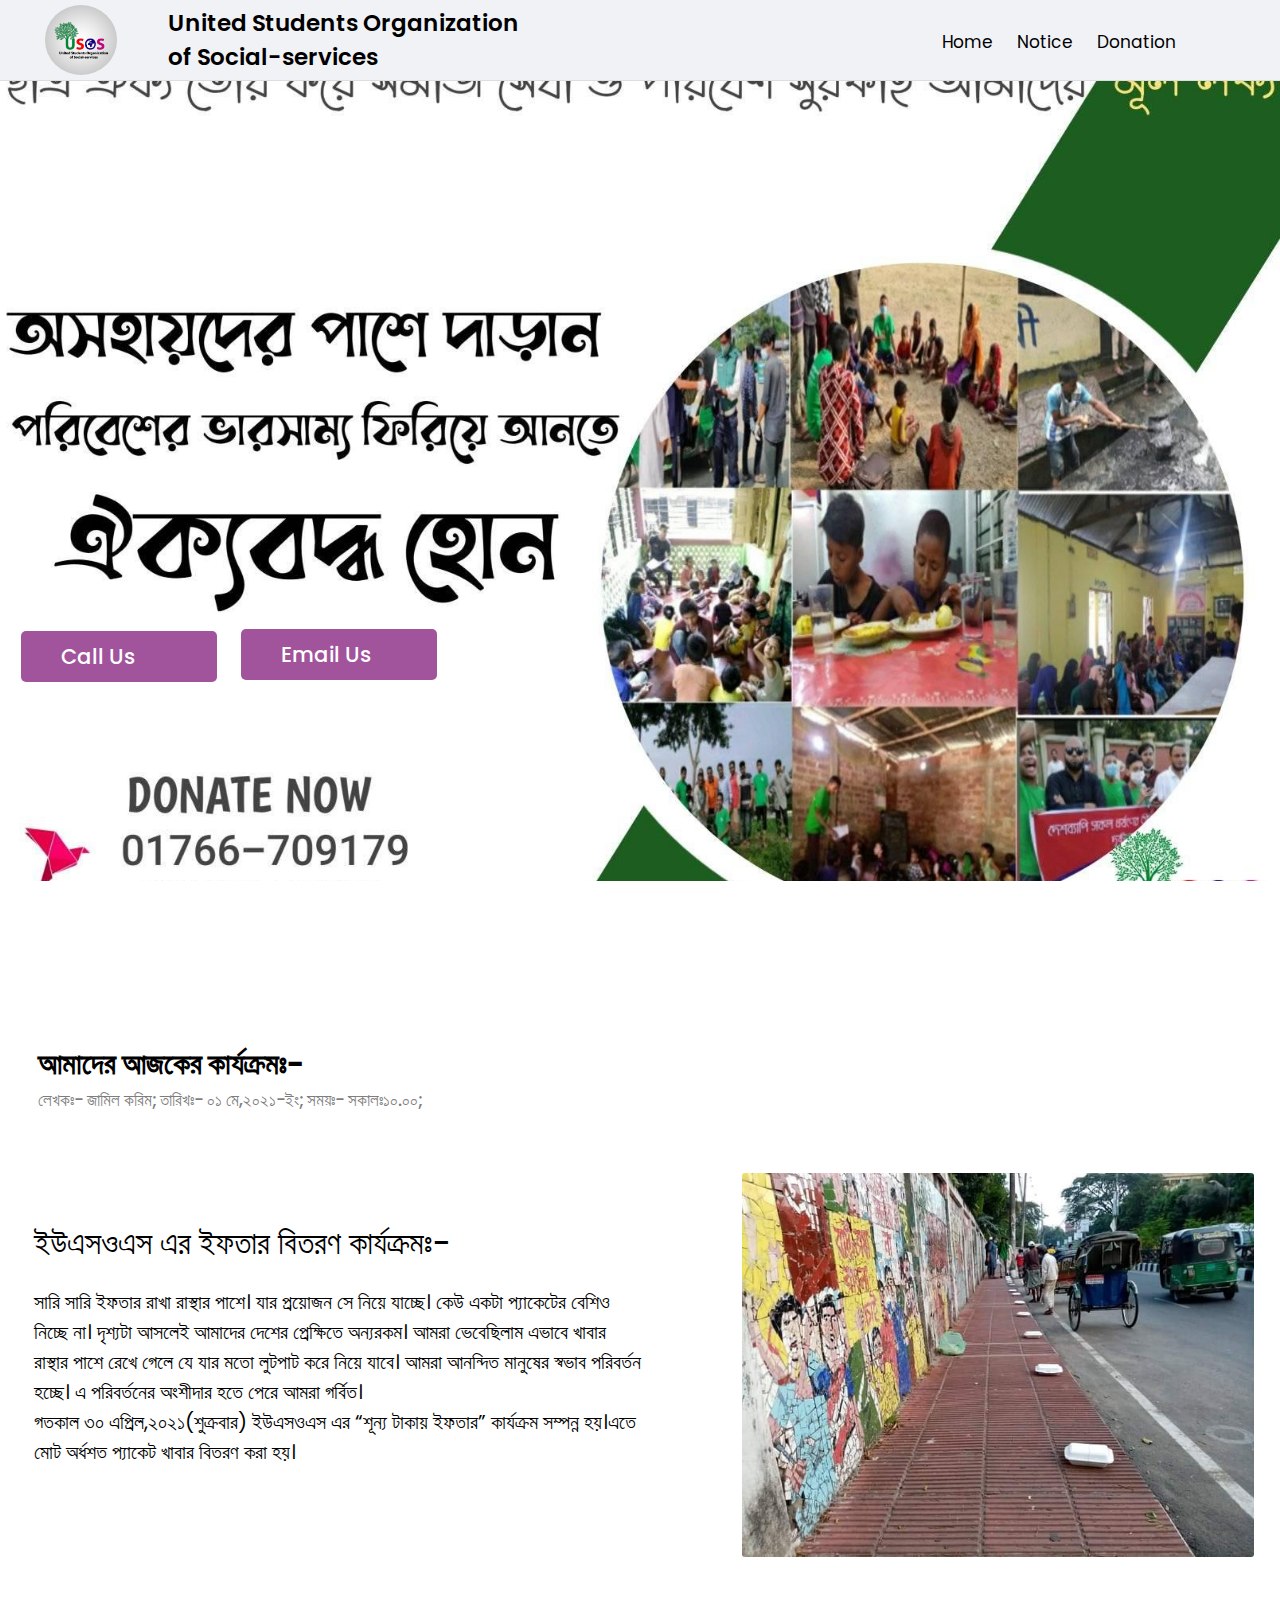
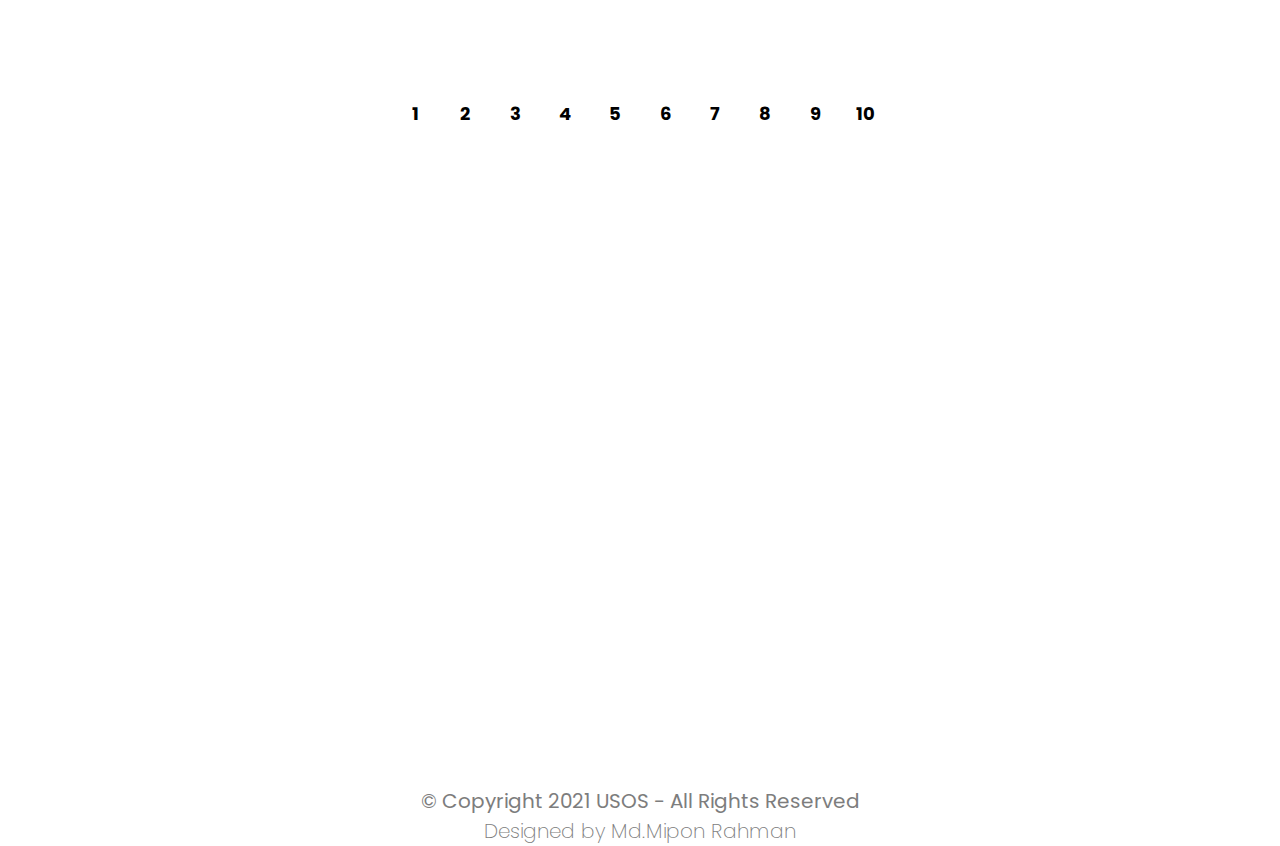
==== index.html @ c913cf54 "Add files via upload" ====
<!DOCTYPE html>
<html lang="en">
<head>
    <meta charset="UTF-8">
    <meta http-equiv="X-UA-Compatible" content="IE=edge">
    <meta name="viewport" content="width=device-width, initial-scale=1.0">
    <link rel="stylesheet" href="./css/style.css">
    <link rel="preconnect" href="https://fonts.googleapis.com">
    <link rel="preconnect" href="https://fonts.gstatic.com" crossorigin>
    <link rel="stylesheet" href="https://pro.fontawesome.com/releases/v5.10.0/css/all.css" integrity="sha384-AYmEC3Yw5cVb3ZcuHtOA93w35dYTsvhLPVnYs9eStHfGJvOvKxVfELGroGkvsg+p" crossorigin="anonymous"/>
    <link href="https://kit-pro.fontawesome.com/releases/v5.15.4/css/pro.min.css" rel="stylesheet">
    <link href="https://fonts.googleapis.com/css2?family=Poppins:ital,wght@0,100;0,200;0,300;0,400;0,500;0,600;0,700;0,800;0,900;1,100;1,200;1,300;1,400;1,500;1,600;1,700;1,800;1,900&display=swap" rel="stylesheet"> 
    <link rel="shortcut icon" href="./img/logo02.png" type="image/png">
    <title>United Students Organization of Social-services</title>
</head>
<body>
   <div class="header-section clear">
       <div class="mid-width">
           <div class="header-logo left">
               <a href="#">
                   <img class="logo" width="100px" src="./img/logo01.png" alt="">
                   <span class="usos"> United Students Organization <br> of Social-services</span>
                   <span class="usos01">USOS</span>
               </a>
           </div>
           <div class="header-menu left">
               <div class="primary-menu">
                   
                    <input type="checkbox" id="res-menu">
                    <label for="res-menu">
                        <i class="fad fa-bars" id="sign-one"></i>
                        <i class="fal fa-times" id="sign-two"></i>
                    </label>
                
                    <ul>
                        <li><a href="index.html">Home</a></li>
                        <li><a href="notice.html">Notice</a></li>
                        <li><a href="donation.html">Donation</a></li>
                   </ul>
               </div>
           </div>
       </div>
   </div>
   <div class="banner-section">
       <div class="mid-width">
           <div class="banner-items left">
              <a href="tel:+8801575544516" class="default-btn"><i class="fas fa-headset"></i>  Call Us</a>
              <a href="mailto:usos202012@gmail.com" class="default-btn email-btn"><i class="far fa-envelope"></i> Email Us</a>
           </div>
           
       </div>
   </div>
   <div class="yt-vdo clear">
       <div class="mid-width">
           <div class="video-left left">
            <iframe width="560" height="315" src="https://www.youtube.com/embed/lLSHzcWpQrM?start=9" title="YouTube video player" frameborder="0" allow="accelerometer; autoplay; clipboard-write; encrypted-media; gyroscope; picture-in-picture" allowfullscreen></iframe>
           </div>
           <div class="video-content-right right">
               <h3>Watch a video to know more about our organization</h3>
               <p>Lorem ipsum dolor sit amet consectetur adipisicing elit. Blanditiis asperiores debitis quibusdam omnis reprehenderit praesentium. Incidunt voluptas laudantium debitis soluta. Lorem, ipsum dolor sit amet consectetur adipisicing elit. Aliquam minus, obcaecati vero fugiat fugit sequi veritatis error iusto nemo! Soluta. Lorem ipsum dolor sit amet consectetur adipisicing elit. Unde quas porro nobis .</p>
           </div>
       </div>
   </div>
   
   <div class="our-teachers">
       <div class="mid-width">
           <div class="t-content">
            <h2>আমাদের আজকের কার্যক্রমঃ-</h2>
            <p>লেখকঃ- জামিল করিম; তারিখঃ- ০১ মে,২০২১-ইং; সময়ঃ- সকালঃ১০.০০;</p>
           </div>
        <div class="t-image">
            <img class="content-img" src="./img/iftar.jpg" alt="">
        </div>
        <div class="everydays-content">
            <div class="mid-width">
              <div class="news-content clear">
                  
                  <div class="content-news left">
                    <h1>ইউএসওএস এর ইফতার বিতরণ কার্যক্রমঃ-</h1>
                    <p>সারি সারি ইফতার রাখা রাস্থার পাশে। যার প্রয়োজন সে নিয়ে যাচ্ছে। কেউ একটা প্যাকেটের বেশিও নিচ্ছে না। দৃশ্যটা আসলেই আমাদের দেশের প্রেক্ষিতে অন্যরকম। আমরা ভেবেছিলাম এভাবে খাবার রাস্থার পাশে রেখে গেলে যে যার মতো লুটপাট করে নিয়ে যাবে। আমরা আনন্দিত মানুষের স্বভাব পরিবর্তন হচ্ছে। এ পরিবর্তনের অংশীদার হতে পেরে আমরা গর্বিত। 
                        <br>
                    গতকাল ৩০ এপ্রিল,২০২১(শুক্রবার) ইউএসওএস এর “শূন্য টাকায় ইফতার” কার্যক্রম সম্পন্ন হয়।এতে মোট অর্ধশত প্যাকেট খাবার বিতরণ করা হয়। </p>
                    </div>
              </div>
                
              </div>
            </div>
        </div>   
    </div>

    <div class="box">
        <ol class="pagging">
            <li><a href="index.html" class="active"><i class="fas fa-angle-double-left"></i></a></li>
            <li><a href="page1.html">1</a></li>
            <li><a href="page02.html">2</a></li>
            <li><a href="page03.html">3</a></li>
            <li><a href="page04.html">4</a></li>
            <li><a href="page05.html">5</a></li>
            <li><a href="page06.html">6</a></li>
            <li><a href="page07.html">7</a></li>
            <li><a href="page08.html">8</a></li>
            <li><a href="page09.html">9</a></li>
            <li><a href="page10.html">10</a></li>
            <li><a href="page1.html"><i class="fas fa-angle-double-right"></i></a></li>
        </ol>
    </div>

   <div class="contact-section">
       <div class="mid-width">
           <div class="contact-row clear">
               <div class="left-map left">
                   <h3>Our Location</h3>
                <iframe class="map" src="https://www.google.com/maps/embed?pb=!1m18!1m12!1m3!1d904.7006117863696!2d91.86522054651793!3d24.904719330034695!2m3!1f0!2f0!3f0!3m2!1i1024!2i768!4f13.1!3m3!1m2!1s0x37505525f8f33091%3A0xd7a87db9f801556!2z4Kau4KeB4Ka54Ka_4Kas4KeB4KawIOCmsOCmueCmruCmvuCmqCDgpo_gppXgpr7gpqHgp4fgpq7gp4A!5e0!3m2!1sbn!2sbd!4v1629393607524!5m2!1sbn!2sbd" width="800" height="350" style="border:0;" allowfullscreen="" loading="lazy"></iframe>
               </div>
           </div>
           <div class="links-section clear">
                <div class="mid-width">
                    <div class="quick-links left">
                        <div class="icons">
                            <a href="https://m.facebook.com/usos2020/?ref=bookmarks" target="_blank"><i class="fab fa-facebook"></i></a>
                        </div>
                        <div class="icons">
                            <a href="mailto:usos202012@gmail.com"><i class="fas fa-envelope"></i></a>
                        </div>
                        <div class="icons">
                            <a href="tel:+8801575544516"><i class="fab fa-whatsapp"></i></a>
                        </div>
                        <div class="icons">
                            <a href="#"><i class="fab fa-twitter"></i></a>
                        </div>
                    </div>
                    <div class="links-con left">
                        <div class="usos-map">
                            <iframe src="https://www.google.com/maps/embed?pb=!1m18!1m12!1m3!1d904.7173025296031!2d91.86307878800308!3d24.90244251541455!2m3!1f0!2f0!3f0!3m2!1i1024!2i768!4f13.1!3m3!1m2!1s0x375055682d77642d%3A0x3839aa3a9b41b2d9!2sUSOS%20Main%20Office!5e0!3m2!1sbn!2sbd!4v1633016343211!5m2!1sbn!2sbd" width="900" height="350" style="border:0;" allowfullscreen="" loading="lazy"></iframe>
                        </div>
                    </div>
                </div>
           </div>
           
       </div>
   </div>
   <div class="footer text-center">
    <p> <strong>© Copyright 2021 USOS - All Rights Reserved </strong> <br> Designed by Md.Mipon Rahman</p>
</div>
</body>
</html>
---- css/style.css ----
*{
    margin: 0;
    padding: 0;
    font-family: 'Poppins', sans-serif;
    list-style-type: none;
}
body, h1, h2, h3, p, span, div a{
    font-family: 'Poppins', sans-serif;
}
.text-left{
    text-align: left;
}
.text-center{
    text-align: center;
}
.text-right{
    text-align: right;
}
.clear::after{
    content: "";
    clear: both;
    display: block;
}
.left{
    float: left;
}
.right{
    float: right;
}
img{
    max-width: 100%;
}
a{
    text-decoration: none;
    list-style-type: none;
}
.mid-width{
    max-width: 1300px;
    margin: auto;
}
/*CSS Starting*/
.header-section {
	background-color: #f1f2f6;
	border-bottom: 1px solid #ddd;
	height: 80px;
	position: fixed;
	top: 0;
	left: 0;
	z-index: 999;
	width: 100%;
}
.header-logo {
    width: 50%;
}
.logo {
	max-width: 100%;
	float: left;
	width: 72px;
	padding: 5px 0;
	margin-left: 45px;
	border-radius: 50%;
	height: 70px;
}
.usos {
	font-size: 23px;
	color: #000;
	margin-top: 6px;
	display: inline-block;
	margin-left: 8%;
	font-weight: 600;
	transition: 0.4s;
}
.usos01 {
	display: none;
}
label #sign-one,
label #sign-two {
	font-size: 30px;
	color: #fcd349;
	float: right;
	line-height: 50px;
	margin-right: 8%;
	cursor: pointer;
	display: none;
}
#res-menu {
	display: none;
}

.usos:hover {
	color: #736E6E;
}
.header-menu{
    width: 50%;
}
.primary-menu ul {
	margin-left: 20%;
}
.primary-menu ul {
	margin-left: 44%;
	margin-top: 4px;
}
.primary-menu ul li {
    display: inline-block;
}
.primary-menu ul li a {
    display: block;
}
.primary-menu ul li a {
	display: block;
	padding: 0 20px;
	font-size: 17px;
	margin-top: 25px;
	color: #000;
	transition: 0.3s ease;
	font-weight: 400;
}
.primary-menu ul li a:last-child {
    padding-left: 20px;
    padding-right: 0;
}
.primary-menu ul li a:hover {
	color: #aba6d3;
	transform: translateY(-3px);
}
/*dropdown-menu*/
.primary-menu ul li {
    position: relative;
}
.primary-menu ul li ul {
	position: absolute;
	left: 0;
	top: 100%;
	width: 140px;
	background: #f1f2f6;
	visibility: hidden;
	border-bottom-left-radius: 5px;
	border-bottom-right-radius: 5px;
	transition: 0.3s;
	transform: scaleY(0);
	transform-origin: top center;
	padding: 20px 0;
}
.primary-menu ul li:hover ul {
    visibility: visible;
    transform: scaleY(1);
}
/*Banner-section*/
.banner-section {
	background: url(../img/banner02.jpg) no-repeat center center;
	background-size: cover;
	padding: 400px 0;
	color: #fff;
	margin-top: 81px;
	margin-left: -1.5%;
}
.banner-items {
	margin-top: 130px;
}
.banner-items h3 {
	margin-left: 40px;
	font-size: 40px;
	font-weight: 500;
	margin-bottom: 25px;
	color: white;
	margin-top: -40px;
	display: none;
}
.default-btn {
	margin-left: 40px;
	display: block;
	margin-top: 20px;
	padding: 10px 40px;
	background-color: #a1539b;
	width: 116px;
	border-radius: 5px;
	font-size: 21px;
	color: white;
	font-weight: 500;
    transition: 0.5s ease;
}
.email-btn {
	margin-left: 260px;
	margin-top: -53px;
}
.default-btn:hover {
	background-color: #fcd349;
	box-shadow: 5px 5px 10px rgba(0, 0, 0, 0.1);
}
/*vdo section CSS*/
.yt-vdo {
	padding-top: 200px;
	background-color: #f7f9ff;
	padding-bottom: 0px;
	display: none;
}
.video-left {
	width: 45%;
	margin-left: 5%;
}
.video-content-right {
	width: 45%;
	padding: 0 25px;
}
.video-content-right h3 {
	font-size: 37px;
	margin-top: -125px;
	font-weight: 500;
	margin-left: -507px;
}
.video-content-right p {
	padding: 55px 0;
	font-size: 1.3rem;
	color: #7d7d7d;
}
.everydays-content {
	margin-left: 0%;
	margin-bottom: 0;
	margin-top: 125px;
}

.our-teachers {
	margin-top: 120px;
}
.t-content {
	margin-left: 3%;
	margin-bottom: 30px;
	padding-top: 40px;
}
.t-content h2 {
	font-size: 30px;
}
.t-content p {
	color: #7d7d7d;
	font-weight: 500;
	font-size: 17px;
}
.everydays-content {
	margin-left: 0%;
	margin-bottom: 0;
	margin-top: 125px;
}
.everydays-content h1 {
	margin-left: 5%;
	width: 90%;
	font-weight: 500;
	margin-bottom: 20px;
}
.everydays-content p {
	margin-left: 5%;
	width: 90%;
	font-size: 20px;
}
.contact-section {
	
}
.content-img {
	width: 48%;
	margin-left: 10%;
	border-radius: 3px;
	margin-top: 30px;
}
.content-news {
	width: 53%;
	margin-top: -470px;
}
.content-news-01 {
	width: 53%;
	margin-top: -80px;
}
.content-img {
	width: 40%;
	margin-left: 58%;
}
.left-map {
	width: 94%;
	display: none;
}
.left-map h3 {
	font-size: 25px;
	font-weight: 500;
	margin-left: 7%;
	margin-bottom: 10px;
}
.map {
	width: 100%;
	margin-left: 3%;
	height: 350px;
}
.links-section {
	padding-top: 40px;
}
.quick-links{
	width: 4%;
	margin-left: 2%;
}
.links-con {
	width: 80%;
}
.quick-links {
	width: 4%;
	margin-left: 4%;
	margin-top: 65px;
}
.icons {
	font-size: 40px;
	color: #a1539b;
}
.icons:hover a {
	color: rgb(244, 214, 255);
}
.usos-map {
	width: 100%;
	margin-left: 5%;
	border-radius: 5px;
}
.notice {

	margin-top: 100px;
}
.notice h2 {
	font-size: 25px;
	font-weight: 500;
}
.notice p {
	font-size: 20px;
	margin-left: 5%;
	width: 90%;
}
.box {
	display: flex;
	align-items: center;
	justify-content: space-around;
}
.page {

}
ol li {
	float: left;
	display: block;
}
ol li a {
	color: #000;
	font-size: 18px;
	font-weight: bold;
	line-height: 50px;
	text-align: center;
	border-radius: 50%;
	text-decoration: none;
	width: 50px;
	height: 50px;
	display: block;
	background-color: #fff;
}
ol li:hover a, .active{
	color: rgb(170, 114, 170);
}
.back {
	width: 180px;
	height: 50px;
}
.back span {
	margin-left: 2%;
}
.bake span {
	margin-left: 0;
}
.back span a {
	padding: 2px 10px;
	background-color: red;
	border-radius: 30px;
	color: white;
	font-size: 18px;
	border: 2px solid red;
	transition: 0.4s;
}
.back span:hover a {
	background: transparent;
	color: red;
}
.pagging {

}
.footer p {
	margin-top: 250px;
	font-size: 20px;
	color: #7d7d7d;
	font-weight: 200;
}
@media only screen and (max-width:395px) {
	
	.default-btn {
		margin-left: 28%;
		display: block;
		margin-top: 20px;
		padding: 10px 40px;
		background-color: #a1539b;
		width: 116px;
		border-radius: 5px;
		font-size: 21px;
		color: white;
		font-weight: 500;
		transition: 0.5s ease;
	}
}
@media only screen and (max-width:768px){
	.header-section {
		background-color: #f1f2f6;
		border-bottom: 1px solid #ddd;
		height: 80px;
		position: fixed;
		top: 0;
		left: 0;
		z-index: 999;
		width: 100%;
	}
	label #sign-one {
		margin-top: 13px;
		display: block;
	}
	.header-menu .primary-menu ul {
		position: fixed;
		width: 100%;
		height: 100vh;
		top: 77px;
		left: -999px;
		margin-left: 0px;
		text-align: center;
		transition: 0.3s;
		z-index: 10;
		background: #f1f2f6;
	}
	.header-menu .primary-menu ul li {
		display: block;
		margin: 40px 0;
		line-height: 30px;
	}
	.header-menu .primary-menu ul li a {
		font-size: 20px;
		
	}
	#res-menu:checked ~ ul {
		left: 0;
	}
	#res-menu:checked ~ label #sign-one {
		display: none;
	}
	#res-menu:checked ~ label #sign-two {
		display: block;
	}
	.logo {
		max-width: 100%;
		float: left;
		width: 72px;
		padding: 5px 0;
		margin-left: 1px;
		border-radius: 50%;
		height: 70px;
	}
	.usos {
		font-size: 23px;
		color: #000;
		margin-top: 6px;
		display: inline-block;
		margin-left: 0.5%;
		font-weight: 600;
		transition: 0.4s;
		display: none;
	}
	.usos01 {
		font-size: 35px;
		color: #000;
		margin-top: 10px;
		display: inline-block;
		margin-left: 2.5%;
		font-weight: 600;
		transition: 0.4s;
		float: left;
		width: 93%;
		margin-top: -66px;
		margin-left: 53%;
	}
	.banner-section {
		background: url(../img/banner02.jpg) no-repeat center center;
		background-size: contain;
		padding-top: 0;
		padding-bottom: 500px;
		color: #fff;
		margin-top: -40px;
		margin-left: -1.5%;
	}
	.banner-items {
		margin: 400px 0 auto auto;
		margin-left: 4%;
	}
	.default-btn {
		margin-left: 15%;
		display: block;
		margin-top: 20px;
		padding: 10px 40px;
		background-color: #a1539b;
		width: 116px;
		border-radius: 5px;
		font-size: 21px;
		color: white;
		font-weight: 500;
		transition: 0.5s ease;
	}
	.email-btn {
		margin-top: 15px;
	}
	.video-content-right h3 {
		font-size: 28px;
		margin-top: -425px;
		font-weight: 450;
		margin-left: -161px;
	}
	.video-left {
		width: 90%;
		margin-left: 5%;
		margin-top: -23px;
	}
	.video-content-right p {
		padding: 35px 0;
		font-size: 1.3rem;
		color: #7d7d7d;
		margin-top: 300px;
		margin-left: -90%;
	}
	.content-img {
		width: 94%;
		margin-left: 7px;
		margin-top: 0;
		float: left;
	}
	.everydays-content h1 {
		margin-left: 3%;
		width: 96%;
		font-weight: 550;
		margin-bottom: 20px;
	}
	.donation h1 {
		margin-left: 0%;
		width: 96%;
		font-weight: 550;
		margin-bottom: 20px;
	}
	.everydays-content p {
		margin-left: 2%;
		width: 98%;
		font-size: 20px;
	}
	.content-news {
		width: 96%;
		margin-top: 20px;
	}

	.box {
		
	}
	/*etate all time kaj korte hbe*/
	.page {
		
	}
	.footer-form {
		margin-left: 5%;
		width: 95%;
	}
	.email {
		padding: 16px 24px;
		font-size: 20px;
		border: 1px solid #ccc;
		border-radius: 5px;
		margin-bottom: 20px;
		width: 80%;
	}
	.icons {
		font-size: 40px;
		color: #a1539b;
		float: left;
		margin-left: 0%;
	}
	.quick-links {
		width: 100%;
		margin-left: 0%;
		margin-top: 0;
		display: flex;
		align-items: center;
		justify-content: space-around;
	}
	.links-con {
		width: 100%;
	}
	.usos-map {
		width: 100%;
		margin-left: 0;
		border-radius: 5px;
	}
	iframe {
		width: 100%;
		margin-top: 40px;
	}
	.footer p {
		margin-top: 100px;
		font-size: 16px;
		color: #7d7d7d;
		font-weight: 500;
	}
}
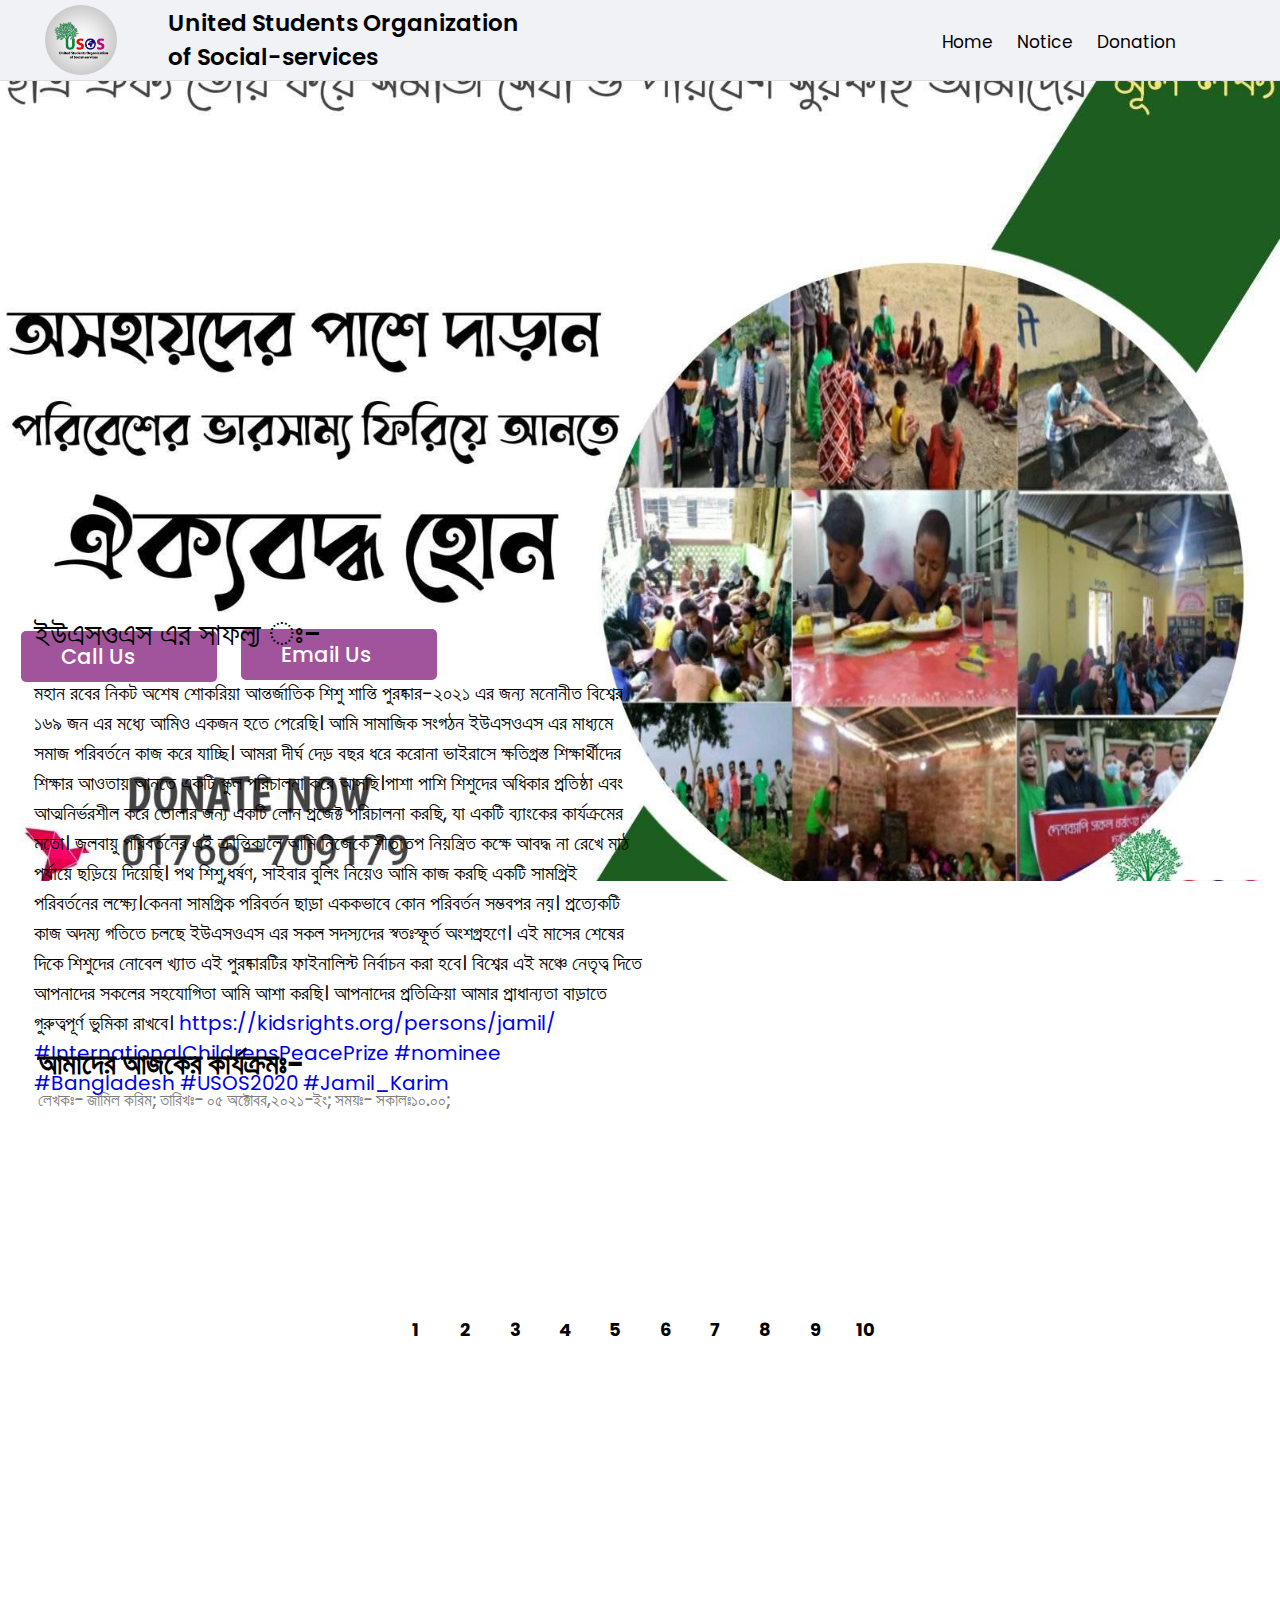
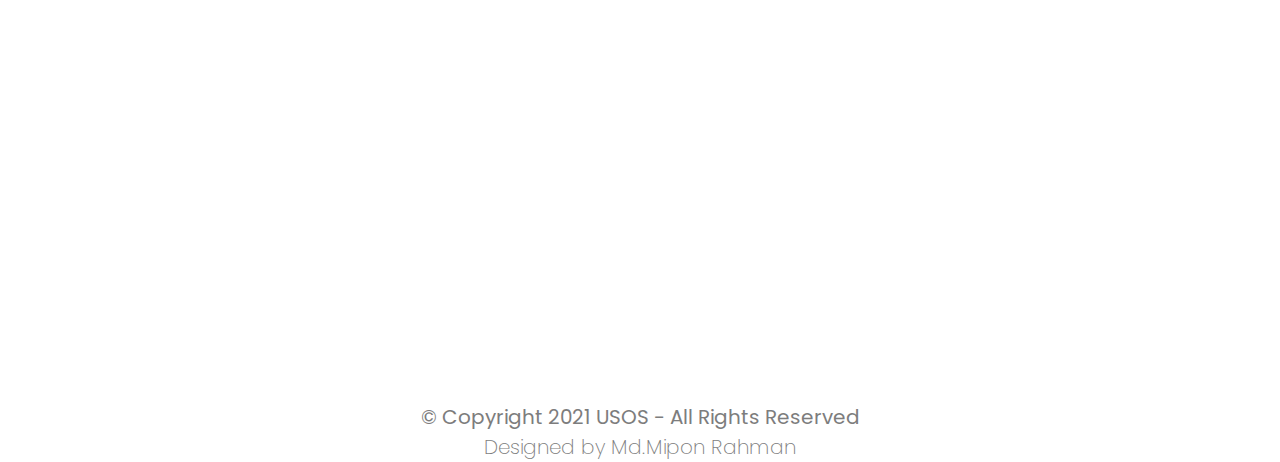
==== commit 8b7706a3: "Update index.html" ====
--- a/index.html
+++ b/index.html
@@ -12,6 +12,32 @@
     <link href="https://fonts.googleapis.com/css2?family=Poppins:ital,wght@0,100;0,200;0,300;0,400;0,500;0,600;0,700;0,800;0,900;1,100;1,200;1,300;1,400;1,500;1,600;1,700;1,800;1,900&display=swap" rel="stylesheet"> 
     <link rel="shortcut icon" href="./img/logo02.png" type="image/png">
     <title>United Students Organization of Social-services</title>
+    <style>
+    .content-img {
+	width: 55%;
+	margin-left: 130%;
+    }
+    .t-image {
+	width: 50%;
+    }
+    .content-news {
+	width: 53%;
+	margin-top: -695px;
+    }
+    @media only screen and (max-width:768px) {
+        .t-image {
+	    width: 95%;
+        }
+        .content-img {
+	    width: 100%;
+	    margin-left: 2%;
+        }
+        .content-news {
+	    width: 100%;
+	    margin-top: 50px;
+        }
+    }
+    </style>
 </head>
 <body>
    <div class="header-section clear">
@@ -50,36 +76,26 @@
            
        </div>
    </div>
-   <div class="yt-vdo clear">
-       <div class="mid-width">
-           <div class="video-left left">
-            <iframe width="560" height="315" src="https://www.youtube.com/embed/lLSHzcWpQrM?start=9" title="YouTube video player" frameborder="0" allow="accelerometer; autoplay; clipboard-write; encrypted-media; gyroscope; picture-in-picture" allowfullscreen></iframe>
-           </div>
-           <div class="video-content-right right">
-               <h3>Watch a video to know more about our organization</h3>
-               <p>Lorem ipsum dolor sit amet consectetur adipisicing elit. Blanditiis asperiores debitis quibusdam omnis reprehenderit praesentium. Incidunt voluptas laudantium debitis soluta. Lorem, ipsum dolor sit amet consectetur adipisicing elit. Aliquam minus, obcaecati vero fugiat fugit sequi veritatis error iusto nemo! Soluta. Lorem ipsum dolor sit amet consectetur adipisicing elit. Unde quas porro nobis .</p>
-           </div>
-       </div>
-   </div>
    
    <div class="our-teachers">
        <div class="mid-width">
            <div class="t-content">
             <h2>আমাদের আজকের কার্যক্রমঃ-</h2>
-            <p>লেখকঃ- জামিল করিম; তারিখঃ- ০১ মে,২০২১-ইং; সময়ঃ- সকালঃ১০.০০;</p>
+            <p>লেখকঃ- জামিল করিম; তারিখঃ- ০৫ অক্টোবর,২০২১-ইং; সময়ঃ- সকালঃ১০.০০;</p>
            </div>
         <div class="t-image">
-            <img class="content-img" src="./img/iftar.jpg" alt="">
+            <img class="content-img" src="https://scontent.fdac8-1.fna.fbcdn.net/v/t39.30808-6/244453504_392664115742339_6242361872102830382_n.jpg?_nc_cat=105&ccb=1-5&_nc_sid=8bfeb9&_nc_eui2=AeGgJziS3lFYmykApRo-zey5iyuvJTOwqMiLK68lM7CoyJFlJnolq6Bs_8MRJlkTh118SoipxtHpOoJ7Gat99hCV&_nc_ohc=m0nIp4gTSWgAX9-YWKt&_nc_ht=scontent.fdac8-1.fna&oh=015e2cf47fec5895b429190bf5bea730&oe=616119E5" alt="">
         </div>
         <div class="everydays-content">
             <div class="mid-width">
               <div class="news-content clear">
-                  
                   <div class="content-news left">
-                    <h1>ইউএসওএস এর ইফতার বিতরণ কার্যক্রমঃ-</h1>
-                    <p>সারি সারি ইফতার রাখা রাস্থার পাশে। যার প্রয়োজন সে নিয়ে যাচ্ছে। কেউ একটা প্যাকেটের বেশিও নিচ্ছে না। দৃশ্যটা আসলেই আমাদের দেশের প্রেক্ষিতে অন্যরকম। আমরা ভেবেছিলাম এভাবে খাবার রাস্থার পাশে রেখে গেলে যে যার মতো লুটপাট করে নিয়ে যাবে। আমরা আনন্দিত মানুষের স্বভাব পরিবর্তন হচ্ছে। এ পরিবর্তনের অংশীদার হতে পেরে আমরা গর্বিত। 
-                        <br>
-                    গতকাল ৩০ এপ্রিল,২০২১(শুক্রবার) ইউএসওএস এর “শূন্য টাকায় ইফতার” কার্যক্রম সম্পন্ন হয়।এতে মোট অর্ধশত প্যাকেট খাবার বিতরণ করা হয়। </p>
+                    <h1>ইউএসওএস এর সাফল্য ঃ-</h1>
+                    <p>মহান রবের নিকট অশেষ শোকরিয়া আন্তর্জাতিক শিশু শান্তি পুরষ্কার-২০২১ এর জন্য মনোনীত বিশ্বের ১৬৯ জন এর মধ্যে আমিও একজন হতে পেরেছি। আমি সামাজিক সংগঠন ইউএসওএস এর মাধ্যমে সমাজ পরিবর্তনে কাজ করে যাচ্ছি। আমরা দীর্ঘ দেড় বছর ধরে করোনা ভাইরাসে ক্ষতিগ্রস্ত শিক্ষার্থীদের শিক্ষার আওতায় আনতে একটি স্কুল পরিচালনা করে আসছি।পাশা পাশি শিশুদের অধিকার প্রতিষ্ঠা এবং আত্মনির্ভরশীল করে তোলার জন্য একটি লোন প্রজেক্ট পরিচালনা করছি, যা একটি ব্যাংকের কার্যক্রমের মতো। জলবায়ু পরিবর্তনের এই ক্রান্তিকালে আমি নিজেকে  শীতাতপ নিয়ন্ত্রিত কক্ষে আবদ্ধ না রেখে মাঠ পর্যায়ে ছড়িয়ে দিয়েছি। পথ শিশু,ধর্ষণ, সাইবার বুলিং নিয়েও আমি কাজ করছি একটি সামগ্রিই পরিবর্তনের লক্ষ্যে।কেননা সামগ্রিক পরিবর্তন ছাড়া এককভাবে কোন পরিবর্তন সম্ভবপর নয়। প্রত্যেকটি কাজ অদম্য গতিতে চলছে ইউএসওএস এর সকল সদস্যদের স্বতঃস্ফূর্ত অংশগ্রহণে। 
+                    এই মাসের শেষের দিকে শিশুদের নোবেল খ্যাত এই পুরষ্কারটির ফাইনালিস্ট নির্বাচন করা হবে। বিশ্বের এই মঞ্চে নেতৃত্ব দিতে আপনাদের সকলের সহযোগিতা আমি আশা করছি। আপনাদের প্রতিক্রিয়া আমার প্রাধান্যতা বাড়াতে গুরুত্বপূর্ণ ভুমিকা রাখবে।
+                    <a href="https://kidsrights.org/persons/jamil">https://kidsrights.org/persons/jamil/
+                    #InternationalChildrensPeacePrize #nominee #Bangladesh #USOS2020 #Jamil_Karim</a>
+                     </p>
                     </div>
               </div>
                 
--- a/css/style.css
+++ b/css/style.css
@@ -387,22 +387,6 @@
 	color: #7d7d7d;
 	font-weight: 200;
 }
-@media only screen and (max-width:395px) {
-	
-	.default-btn {
-		margin-left: 28%;
-		display: block;
-		margin-top: 20px;
-		padding: 10px 40px;
-		background-color: #a1539b;
-		width: 116px;
-		border-radius: 5px;
-		font-size: 21px;
-		color: white;
-		font-weight: 500;
-		transition: 0.5s ease;
-	}
-}
 @media only screen and (max-width:768px){
 	.header-section {
 		background-color: #f1f2f6;
@@ -491,10 +475,16 @@
 	}
 	.banner-items {
 		margin: 400px 0 auto auto;
-		margin-left: 4%;
+		text-align: center;
+		position: absolute;
+		height: 150px;
+		width: 100%;
+		display: grid;
+		align-items: center;
+		justify-content: space-around;
 	}
 	.default-btn {
-		margin-left: 15%;
+		margin-left: 0;
 		display: block;
 		margin-top: 20px;
 		padding: 10px 40px;
@@ -505,6 +495,7 @@
 		color: white;
 		font-weight: 500;
 		transition: 0.5s ease;
+		text-align: center;
 	}
 	.email-btn {
 		margin-top: 15px;
@@ -553,8 +544,12 @@
 	.content-news {
 		width: 96%;
 		margin-top: 20px;
-	}
-
+		margin-bottom: 25px;
+	}
+	.t-content {
+		margin-left: 3%;
+		margin-bottom: 30px;
+	}
 	.box {
 		
 	}
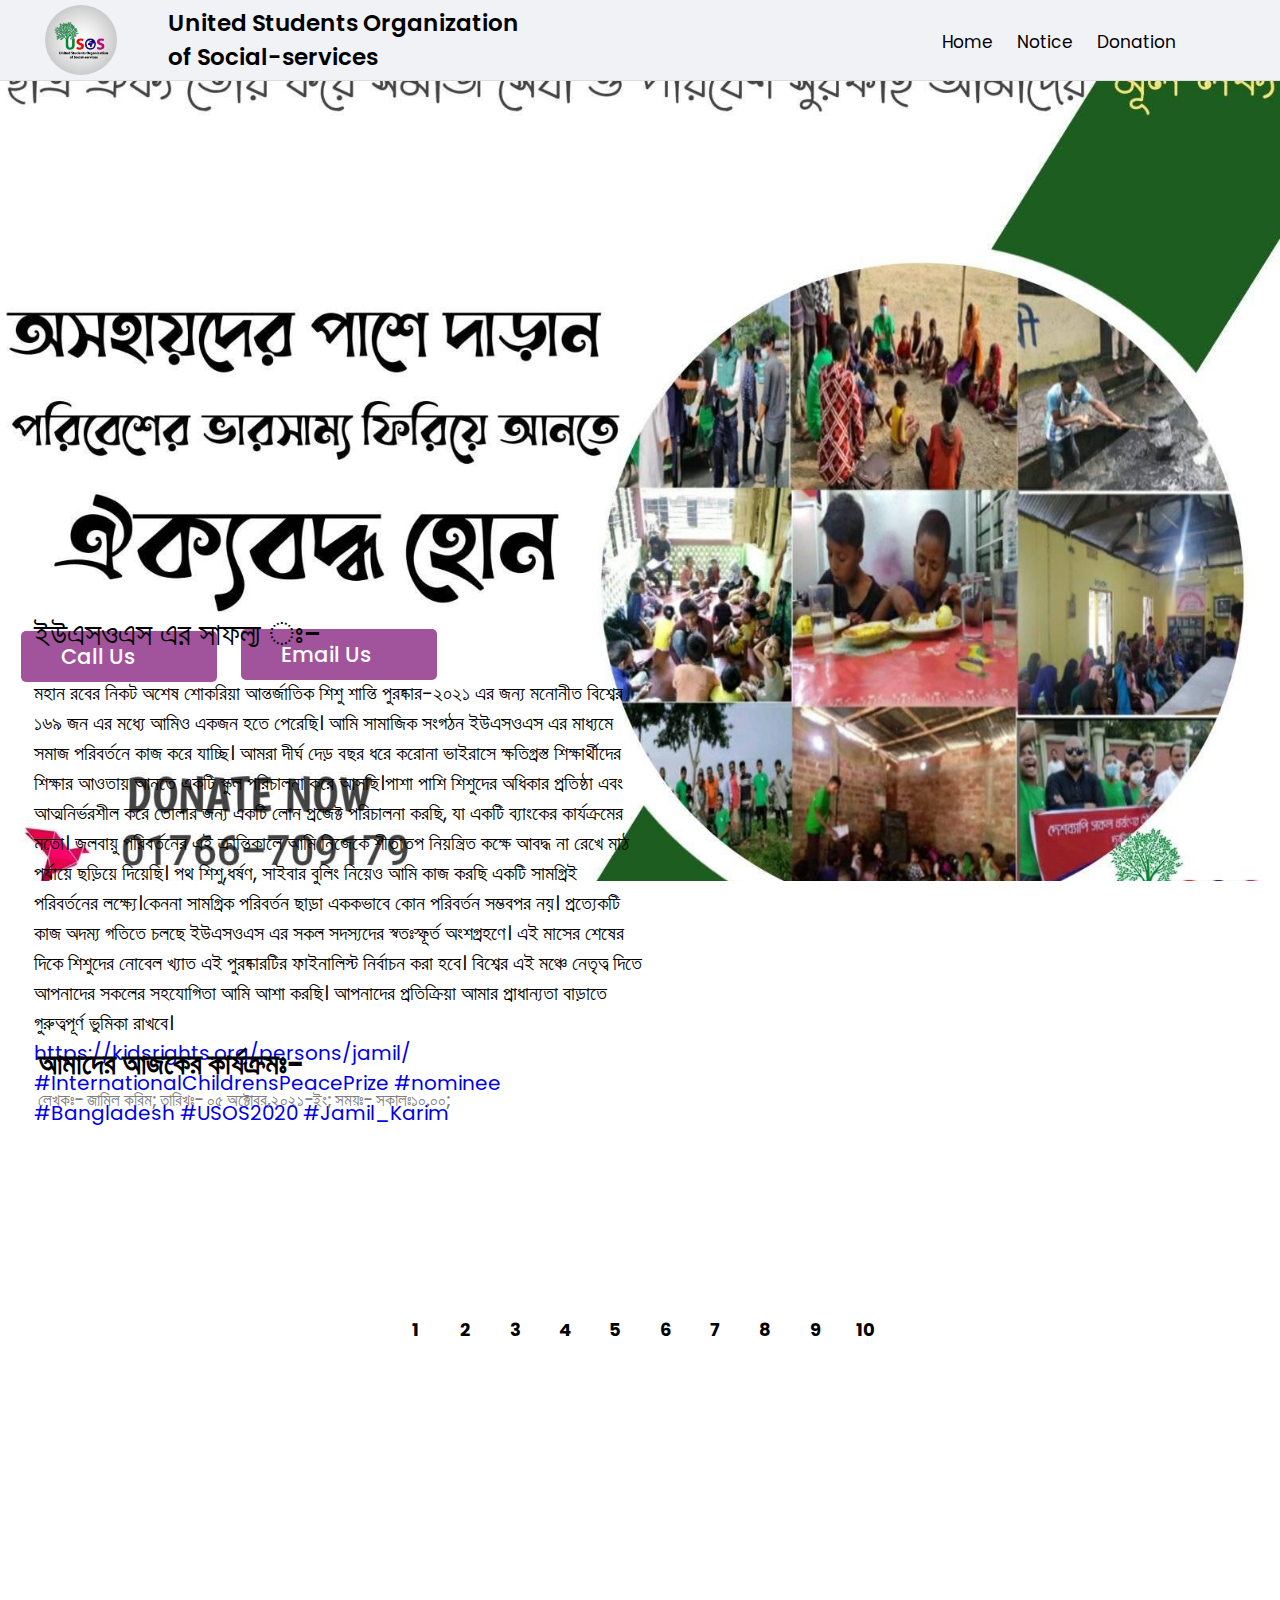
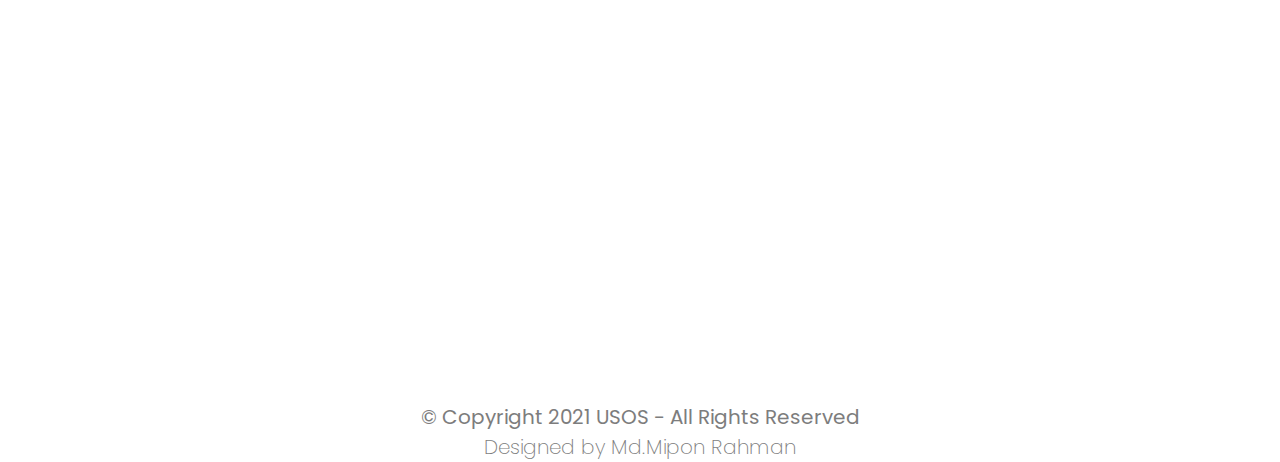
==== commit 057adf05: "Update index.html" ====
--- a/index.html
+++ b/index.html
@@ -92,7 +92,7 @@
                   <div class="content-news left">
                     <h1>ইউএসওএস এর সাফল্য ঃ-</h1>
                     <p>মহান রবের নিকট অশেষ শোকরিয়া আন্তর্জাতিক শিশু শান্তি পুরষ্কার-২০২১ এর জন্য মনোনীত বিশ্বের ১৬৯ জন এর মধ্যে আমিও একজন হতে পেরেছি। আমি সামাজিক সংগঠন ইউএসওএস এর মাধ্যমে সমাজ পরিবর্তনে কাজ করে যাচ্ছি। আমরা দীর্ঘ দেড় বছর ধরে করোনা ভাইরাসে ক্ষতিগ্রস্ত শিক্ষার্থীদের শিক্ষার আওতায় আনতে একটি স্কুল পরিচালনা করে আসছি।পাশা পাশি শিশুদের অধিকার প্রতিষ্ঠা এবং আত্মনির্ভরশীল করে তোলার জন্য একটি লোন প্রজেক্ট পরিচালনা করছি, যা একটি ব্যাংকের কার্যক্রমের মতো। জলবায়ু পরিবর্তনের এই ক্রান্তিকালে আমি নিজেকে  শীতাতপ নিয়ন্ত্রিত কক্ষে আবদ্ধ না রেখে মাঠ পর্যায়ে ছড়িয়ে দিয়েছি। পথ শিশু,ধর্ষণ, সাইবার বুলিং নিয়েও আমি কাজ করছি একটি সামগ্রিই পরিবর্তনের লক্ষ্যে।কেননা সামগ্রিক পরিবর্তন ছাড়া এককভাবে কোন পরিবর্তন সম্ভবপর নয়। প্রত্যেকটি কাজ অদম্য গতিতে চলছে ইউএসওএস এর সকল সদস্যদের স্বতঃস্ফূর্ত অংশগ্রহণে। 
-                    এই মাসের শেষের দিকে শিশুদের নোবেল খ্যাত এই পুরষ্কারটির ফাইনালিস্ট নির্বাচন করা হবে। বিশ্বের এই মঞ্চে নেতৃত্ব দিতে আপনাদের সকলের সহযোগিতা আমি আশা করছি। আপনাদের প্রতিক্রিয়া আমার প্রাধান্যতা বাড়াতে গুরুত্বপূর্ণ ভুমিকা রাখবে।
+                    এই মাসের শেষের দিকে শিশুদের নোবেল খ্যাত এই পুরষ্কারটির ফাইনালিস্ট নির্বাচন করা হবে। বিশ্বের এই মঞ্চে নেতৃত্ব দিতে আপনাদের সকলের সহযোগিতা আমি আশা করছি। আপনাদের প্রতিক্রিয়া আমার প্রাধান্যতা বাড়াতে গুরুত্বপূর্ণ ভুমিকা রাখবে। </br>
                     <a href="https://kidsrights.org/persons/jamil">https://kidsrights.org/persons/jamil/
                     #InternationalChildrensPeacePrize #nominee #Bangladesh #USOS2020 #Jamil_Karim</a>
                      </p>
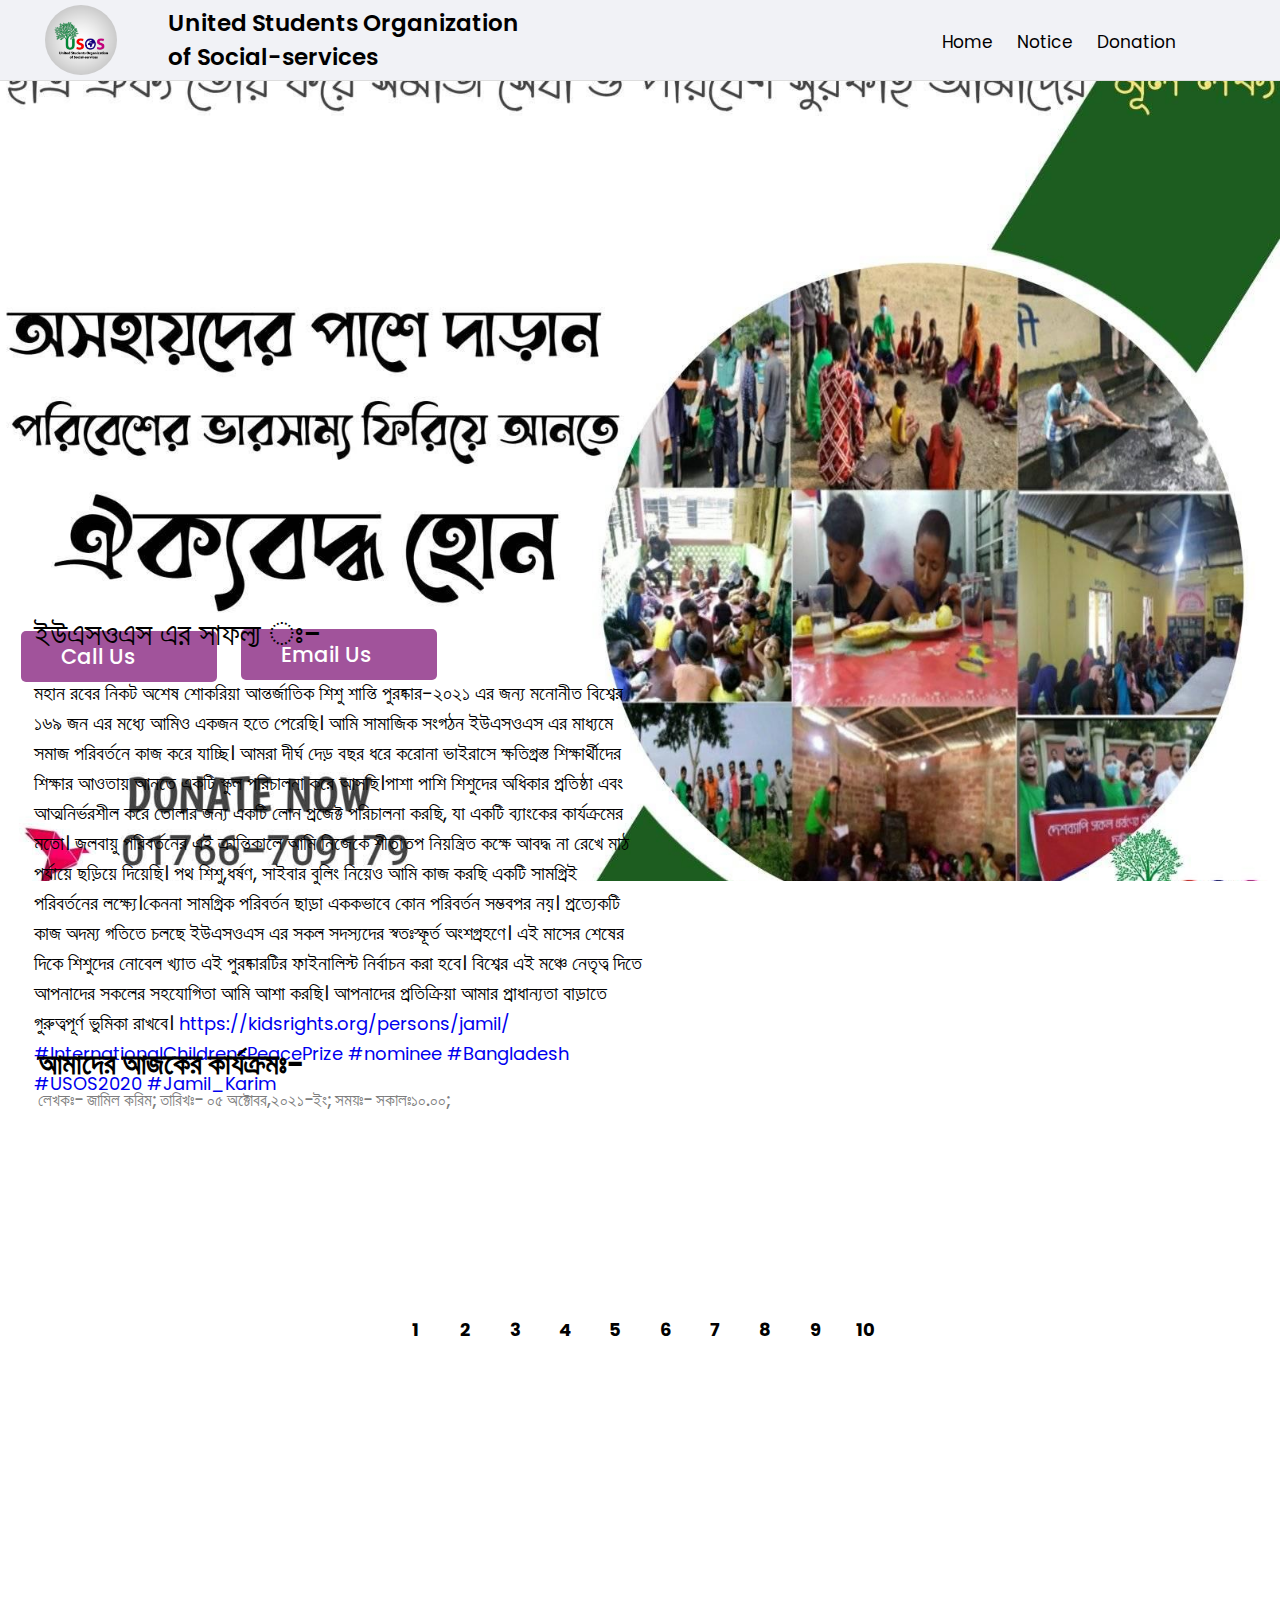
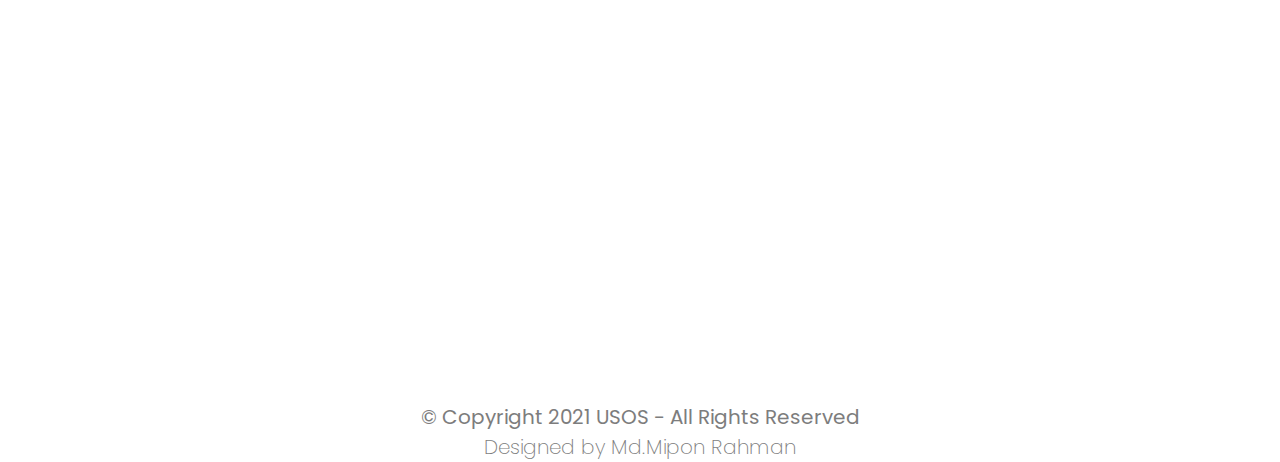
==== commit 94c8f620: "Update index.html" ====
--- a/index.html
+++ b/index.html
@@ -92,10 +92,10 @@
                   <div class="content-news left">
                     <h1>ইউএসওএস এর সাফল্য ঃ-</h1>
                     <p>মহান রবের নিকট অশেষ শোকরিয়া আন্তর্জাতিক শিশু শান্তি পুরষ্কার-২০২১ এর জন্য মনোনীত বিশ্বের ১৬৯ জন এর মধ্যে আমিও একজন হতে পেরেছি। আমি সামাজিক সংগঠন ইউএসওএস এর মাধ্যমে সমাজ পরিবর্তনে কাজ করে যাচ্ছি। আমরা দীর্ঘ দেড় বছর ধরে করোনা ভাইরাসে ক্ষতিগ্রস্ত শিক্ষার্থীদের শিক্ষার আওতায় আনতে একটি স্কুল পরিচালনা করে আসছি।পাশা পাশি শিশুদের অধিকার প্রতিষ্ঠা এবং আত্মনির্ভরশীল করে তোলার জন্য একটি লোন প্রজেক্ট পরিচালনা করছি, যা একটি ব্যাংকের কার্যক্রমের মতো। জলবায়ু পরিবর্তনের এই ক্রান্তিকালে আমি নিজেকে  শীতাতপ নিয়ন্ত্রিত কক্ষে আবদ্ধ না রেখে মাঠ পর্যায়ে ছড়িয়ে দিয়েছি। পথ শিশু,ধর্ষণ, সাইবার বুলিং নিয়েও আমি কাজ করছি একটি সামগ্রিই পরিবর্তনের লক্ষ্যে।কেননা সামগ্রিক পরিবর্তন ছাড়া এককভাবে কোন পরিবর্তন সম্ভবপর নয়। প্রত্যেকটি কাজ অদম্য গতিতে চলছে ইউএসওএস এর সকল সদস্যদের স্বতঃস্ফূর্ত অংশগ্রহণে। 
-                    এই মাসের শেষের দিকে শিশুদের নোবেল খ্যাত এই পুরষ্কারটির ফাইনালিস্ট নির্বাচন করা হবে। বিশ্বের এই মঞ্চে নেতৃত্ব দিতে আপনাদের সকলের সহযোগিতা আমি আশা করছি। আপনাদের প্রতিক্রিয়া আমার প্রাধান্যতা বাড়াতে গুরুত্বপূর্ণ ভুমিকা রাখবে। </br>
-                    <a href="https://kidsrights.org/persons/jamil">https://kidsrights.org/persons/jamil/
+                    এই মাসের শেষের দিকে শিশুদের নোবেল খ্যাত এই পুরষ্কারটির ফাইনালিস্ট নির্বাচন করা হবে। বিশ্বের এই মঞ্চে নেতৃত্ব দিতে আপনাদের সকলের সহযোগিতা আমি আশা করছি। আপনাদের প্রতিক্রিয়া আমার প্রাধান্যতা বাড়াতে গুরুত্বপূর্ণ ভুমিকা রাখবে।
+                    <a class="jamil-link" href="https://kidsrights.org/persons/jamil">https://kidsrights.org/persons/jamil/
                     #InternationalChildrensPeacePrize #nominee #Bangladesh #USOS2020 #Jamil_Karim</a>
-                     </p>
+                    </p>
                     </div>
               </div>
                 
--- a/css/style.css
+++ b/css/style.css
@@ -381,6 +381,9 @@
 .pagging {
 
 }
+.jamil-link {
+	font-size: 18px;
+}
 .footer p {
 	margin-top: 250px;
 	font-size: 20px;
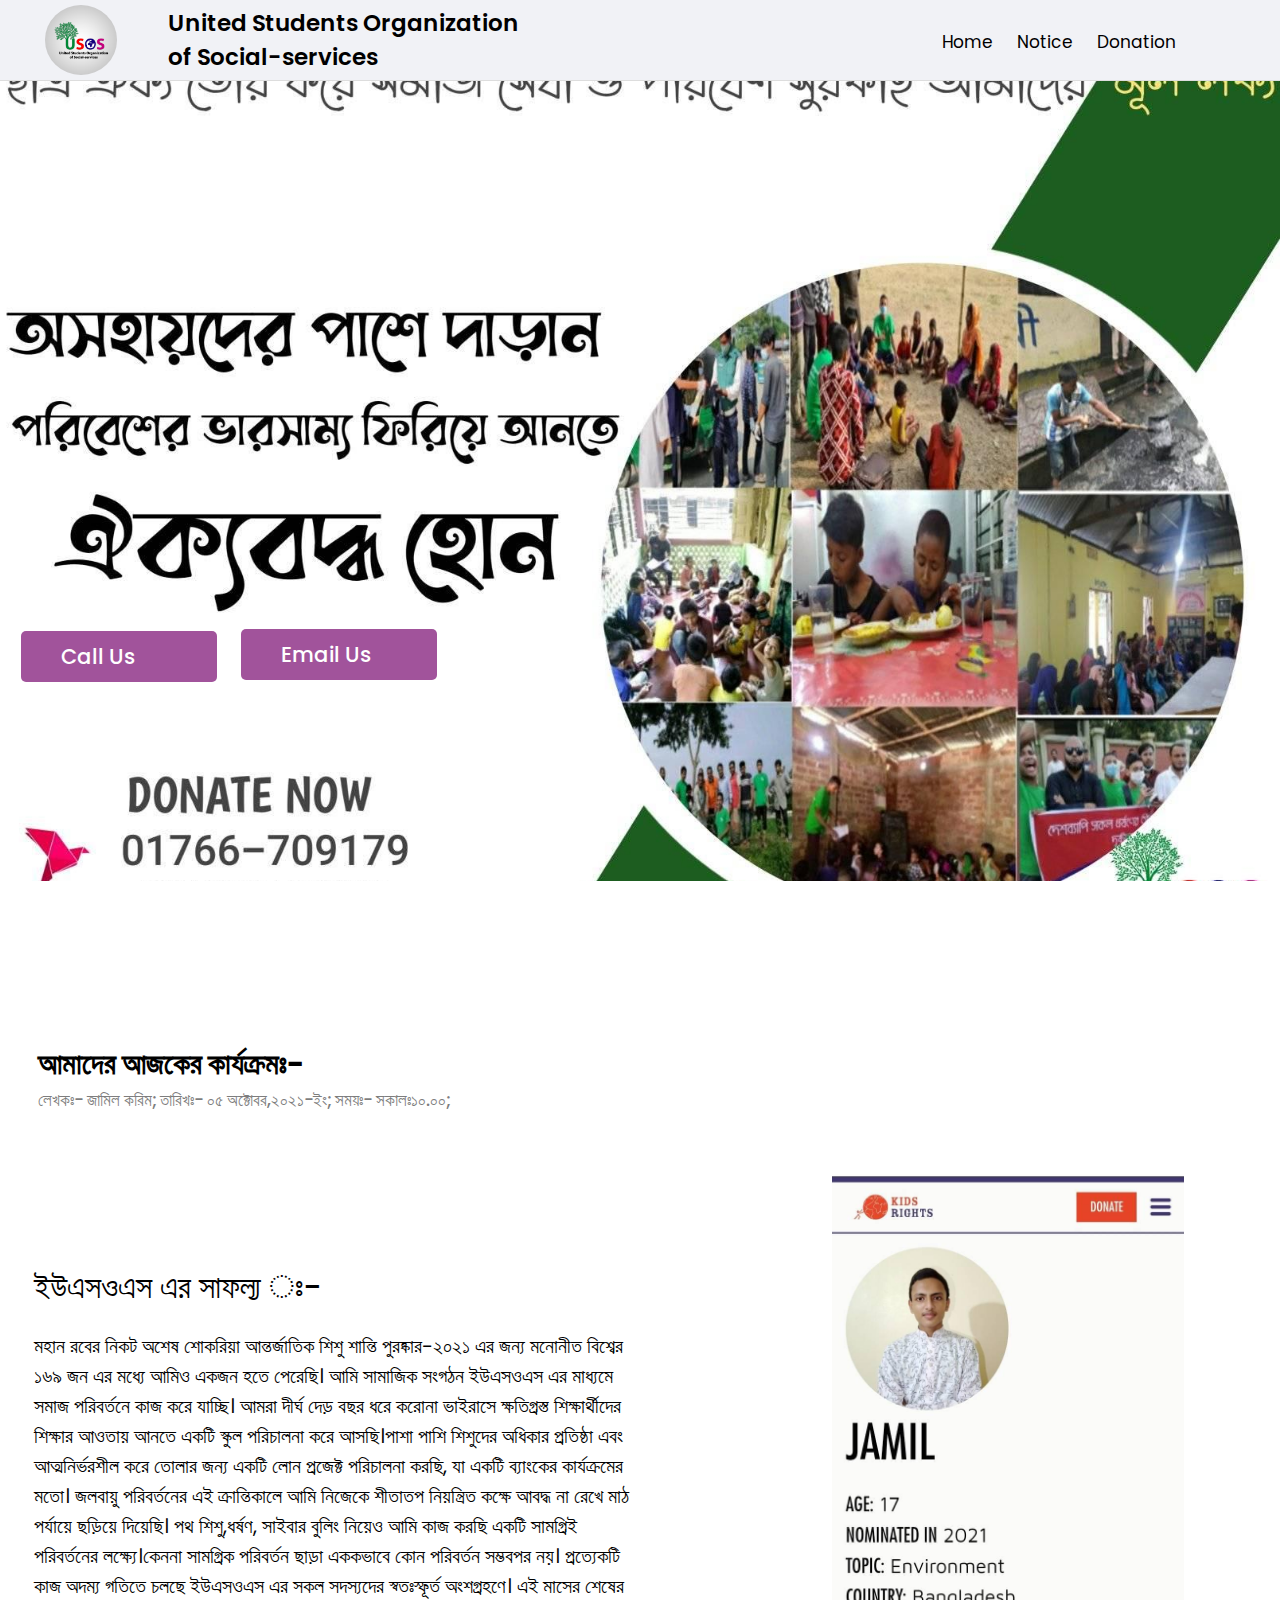
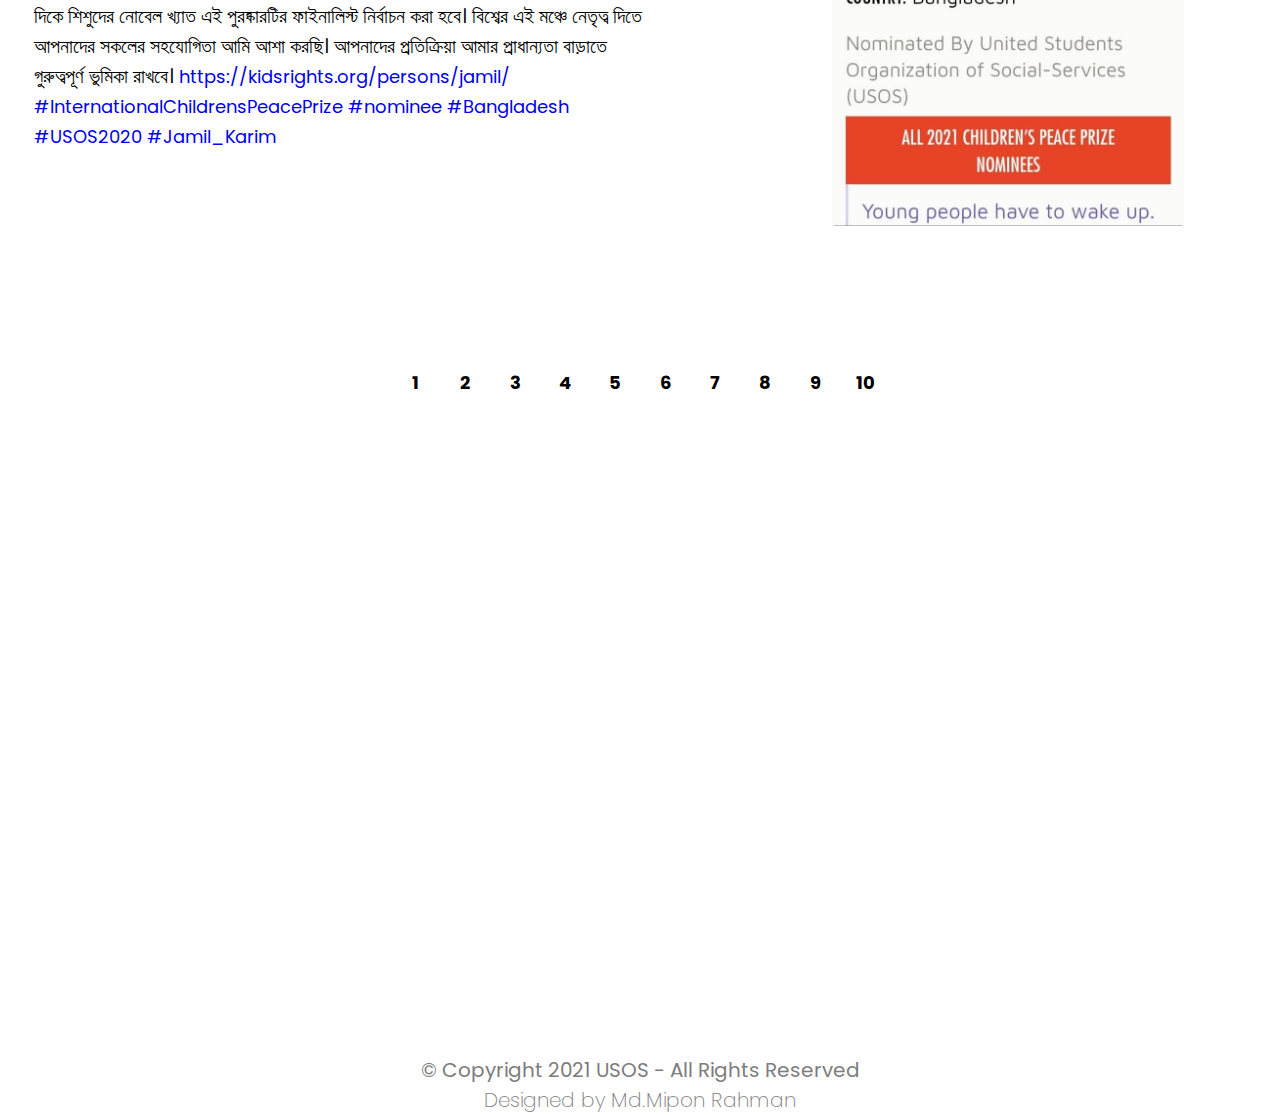
==== commit 423e33f1: "Update index.html" ====
--- a/index.html
+++ b/index.html
@@ -43,7 +43,7 @@
    <div class="header-section clear">
        <div class="mid-width">
            <div class="header-logo left">
-               <a href="#">
+               <a href="index.html">
                    <img class="logo" width="100px" src="./img/logo01.png" alt="">
                    <span class="usos"> United Students Organization <br> of Social-services</span>
                    <span class="usos01">USOS</span>
@@ -54,7 +54,7 @@
                    
                     <input type="checkbox" id="res-menu">
                     <label for="res-menu">
-                        <i class="fad fa-bars" id="sign-one"></i>
+                        <i class="fas fa-bars" id="sign-one"></i>
                         <i class="fal fa-times" id="sign-two"></i>
                     </label>
                 
@@ -84,7 +84,7 @@
             <p>লেখকঃ- জামিল করিম; তারিখঃ- ০৫ অক্টোবর,২০২১-ইং; সময়ঃ- সকালঃ১০.০০;</p>
            </div>
         <div class="t-image">
-            <img class="content-img" src="https://scontent.fdac8-1.fna.fbcdn.net/v/t39.30808-6/244453504_392664115742339_6242361872102830382_n.jpg?_nc_cat=105&ccb=1-5&_nc_sid=8bfeb9&_nc_eui2=AeGgJziS3lFYmykApRo-zey5iyuvJTOwqMiLK68lM7CoyJFlJnolq6Bs_8MRJlkTh118SoipxtHpOoJ7Gat99hCV&_nc_ohc=m0nIp4gTSWgAX9-YWKt&_nc_ht=scontent.fdac8-1.fna&oh=015e2cf47fec5895b429190bf5bea730&oe=616119E5" alt="">
+            <img class="content-img" src="./img/jamil.jpg" alt="">
         </div>
         <div class="everydays-content">
             <div class="mid-width">
--- a/css/style.css
+++ b/css/style.css
@@ -434,6 +434,7 @@
 	}
 	#res-menu:checked ~ label #sign-two {
 		display: block;
+		margin-top: 12px;
 	}
 	.logo {
 		max-width: 100%;
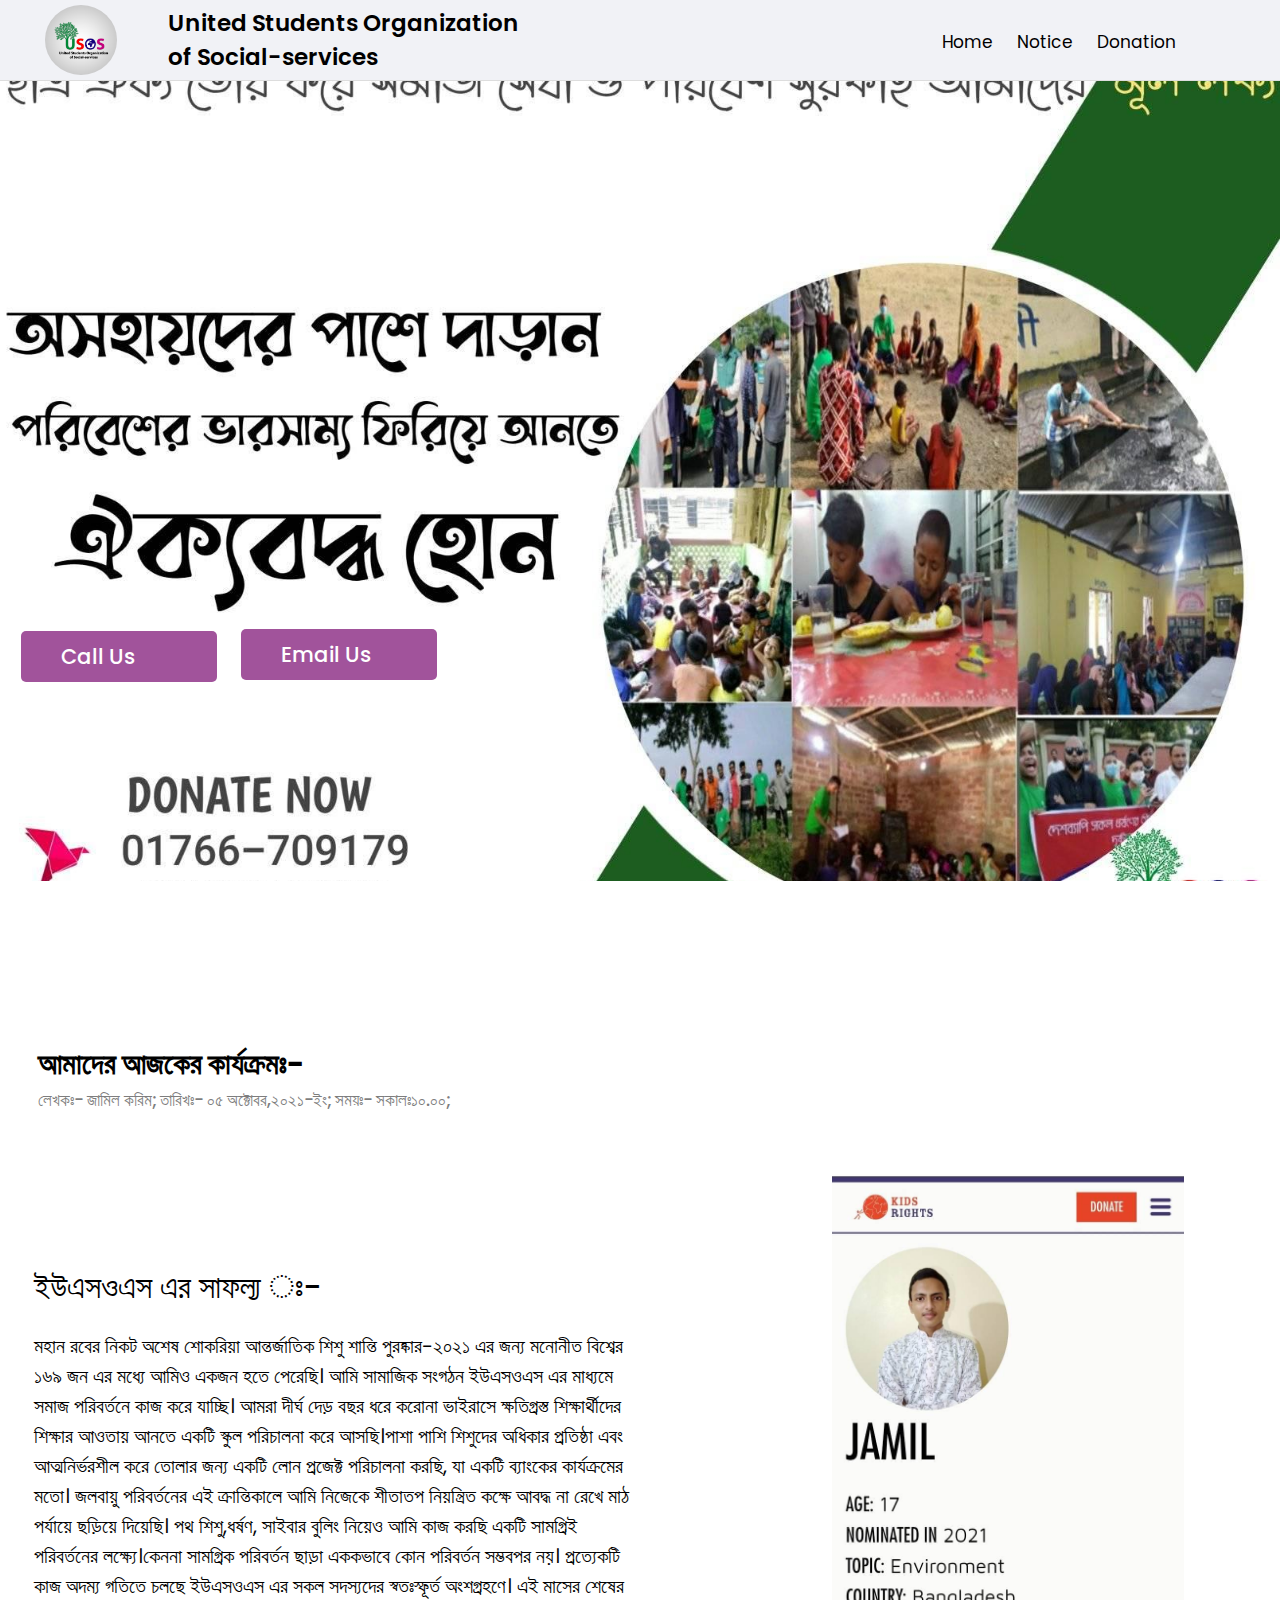
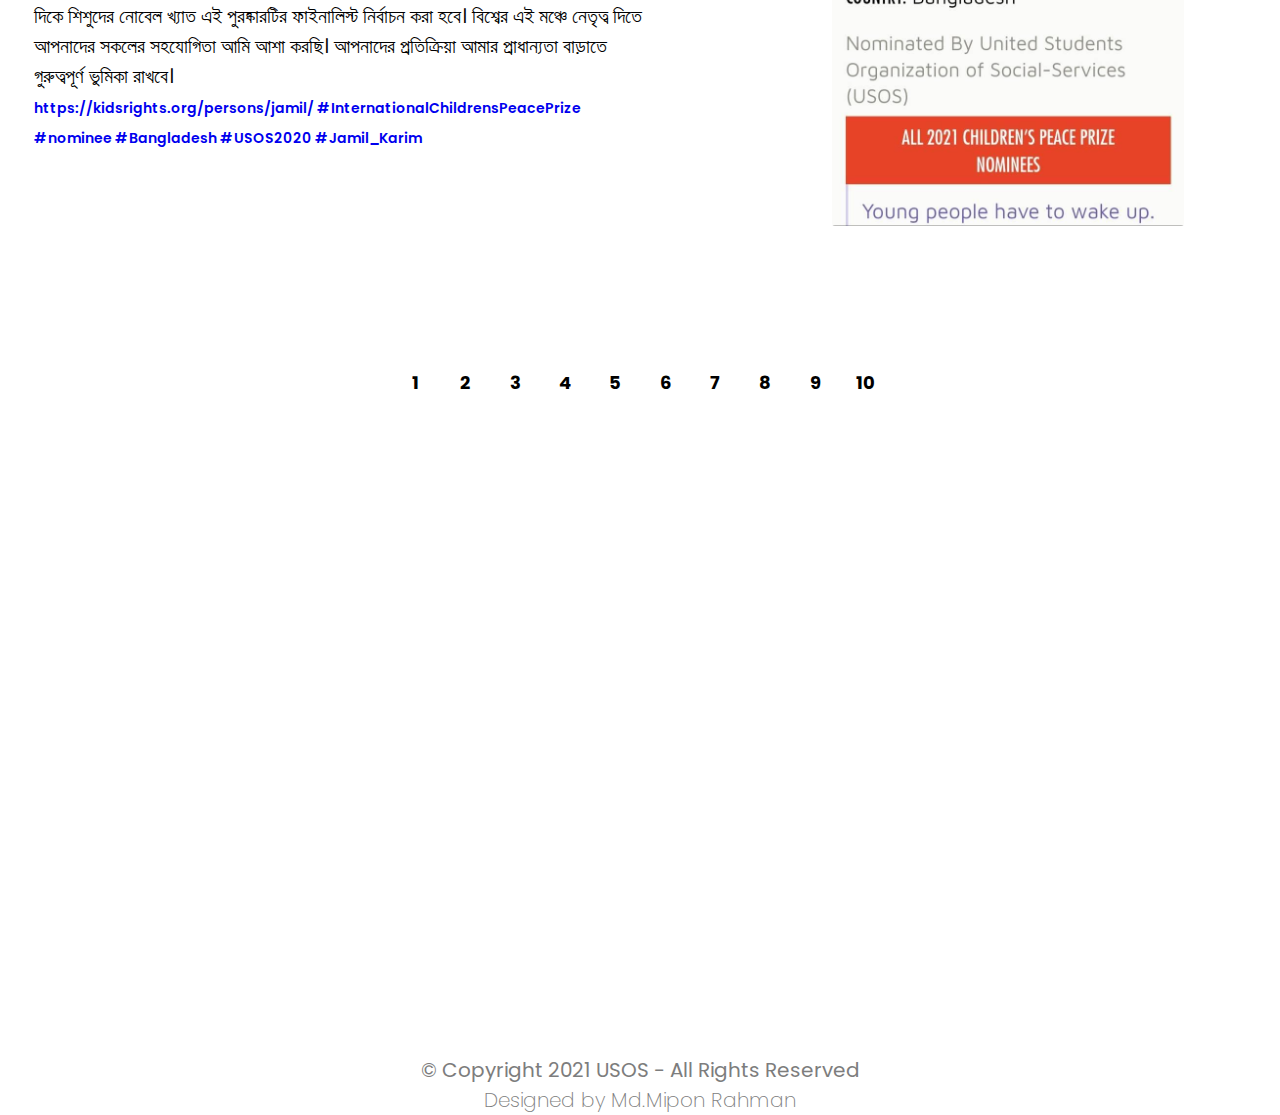
==== commit 2f9815ab: "Update index.html" ====
--- a/index.html
+++ b/index.html
@@ -93,7 +93,8 @@
                     <h1>ইউএসওএস এর সাফল্য ঃ-</h1>
                     <p>মহান রবের নিকট অশেষ শোকরিয়া আন্তর্জাতিক শিশু শান্তি পুরষ্কার-২০২১ এর জন্য মনোনীত বিশ্বের ১৬৯ জন এর মধ্যে আমিও একজন হতে পেরেছি। আমি সামাজিক সংগঠন ইউএসওএস এর মাধ্যমে সমাজ পরিবর্তনে কাজ করে যাচ্ছি। আমরা দীর্ঘ দেড় বছর ধরে করোনা ভাইরাসে ক্ষতিগ্রস্ত শিক্ষার্থীদের শিক্ষার আওতায় আনতে একটি স্কুল পরিচালনা করে আসছি।পাশা পাশি শিশুদের অধিকার প্রতিষ্ঠা এবং আত্মনির্ভরশীল করে তোলার জন্য একটি লোন প্রজেক্ট পরিচালনা করছি, যা একটি ব্যাংকের কার্যক্রমের মতো। জলবায়ু পরিবর্তনের এই ক্রান্তিকালে আমি নিজেকে  শীতাতপ নিয়ন্ত্রিত কক্ষে আবদ্ধ না রেখে মাঠ পর্যায়ে ছড়িয়ে দিয়েছি। পথ শিশু,ধর্ষণ, সাইবার বুলিং নিয়েও আমি কাজ করছি একটি সামগ্রিই পরিবর্তনের লক্ষ্যে।কেননা সামগ্রিক পরিবর্তন ছাড়া এককভাবে কোন পরিবর্তন সম্ভবপর নয়। প্রত্যেকটি কাজ অদম্য গতিতে চলছে ইউএসওএস এর সকল সদস্যদের স্বতঃস্ফূর্ত অংশগ্রহণে। 
                     এই মাসের শেষের দিকে শিশুদের নোবেল খ্যাত এই পুরষ্কারটির ফাইনালিস্ট নির্বাচন করা হবে। বিশ্বের এই মঞ্চে নেতৃত্ব দিতে আপনাদের সকলের সহযোগিতা আমি আশা করছি। আপনাদের প্রতিক্রিয়া আমার প্রাধান্যতা বাড়াতে গুরুত্বপূর্ণ ভুমিকা রাখবে।
-                    <a class="jamil-link" href="https://kidsrights.org/persons/jamil">https://kidsrights.org/persons/jamil/
+			  </br>
+		    <a class="jamil-link" href="https://kidsrights.org/persons/jamil">https://kidsrights.org/persons/jamil/
                     #InternationalChildrensPeacePrize #nominee #Bangladesh #USOS2020 #Jamil_Karim</a>
                     </p>
                     </div>
--- a/css/style.css
+++ b/css/style.css
@@ -382,7 +382,8 @@
 
 }
 .jamil-link {
-	font-size: 18px;
+	font-size: 14px;
+	font-weight: 600;
 }
 .footer p {
 	margin-top: 250px;
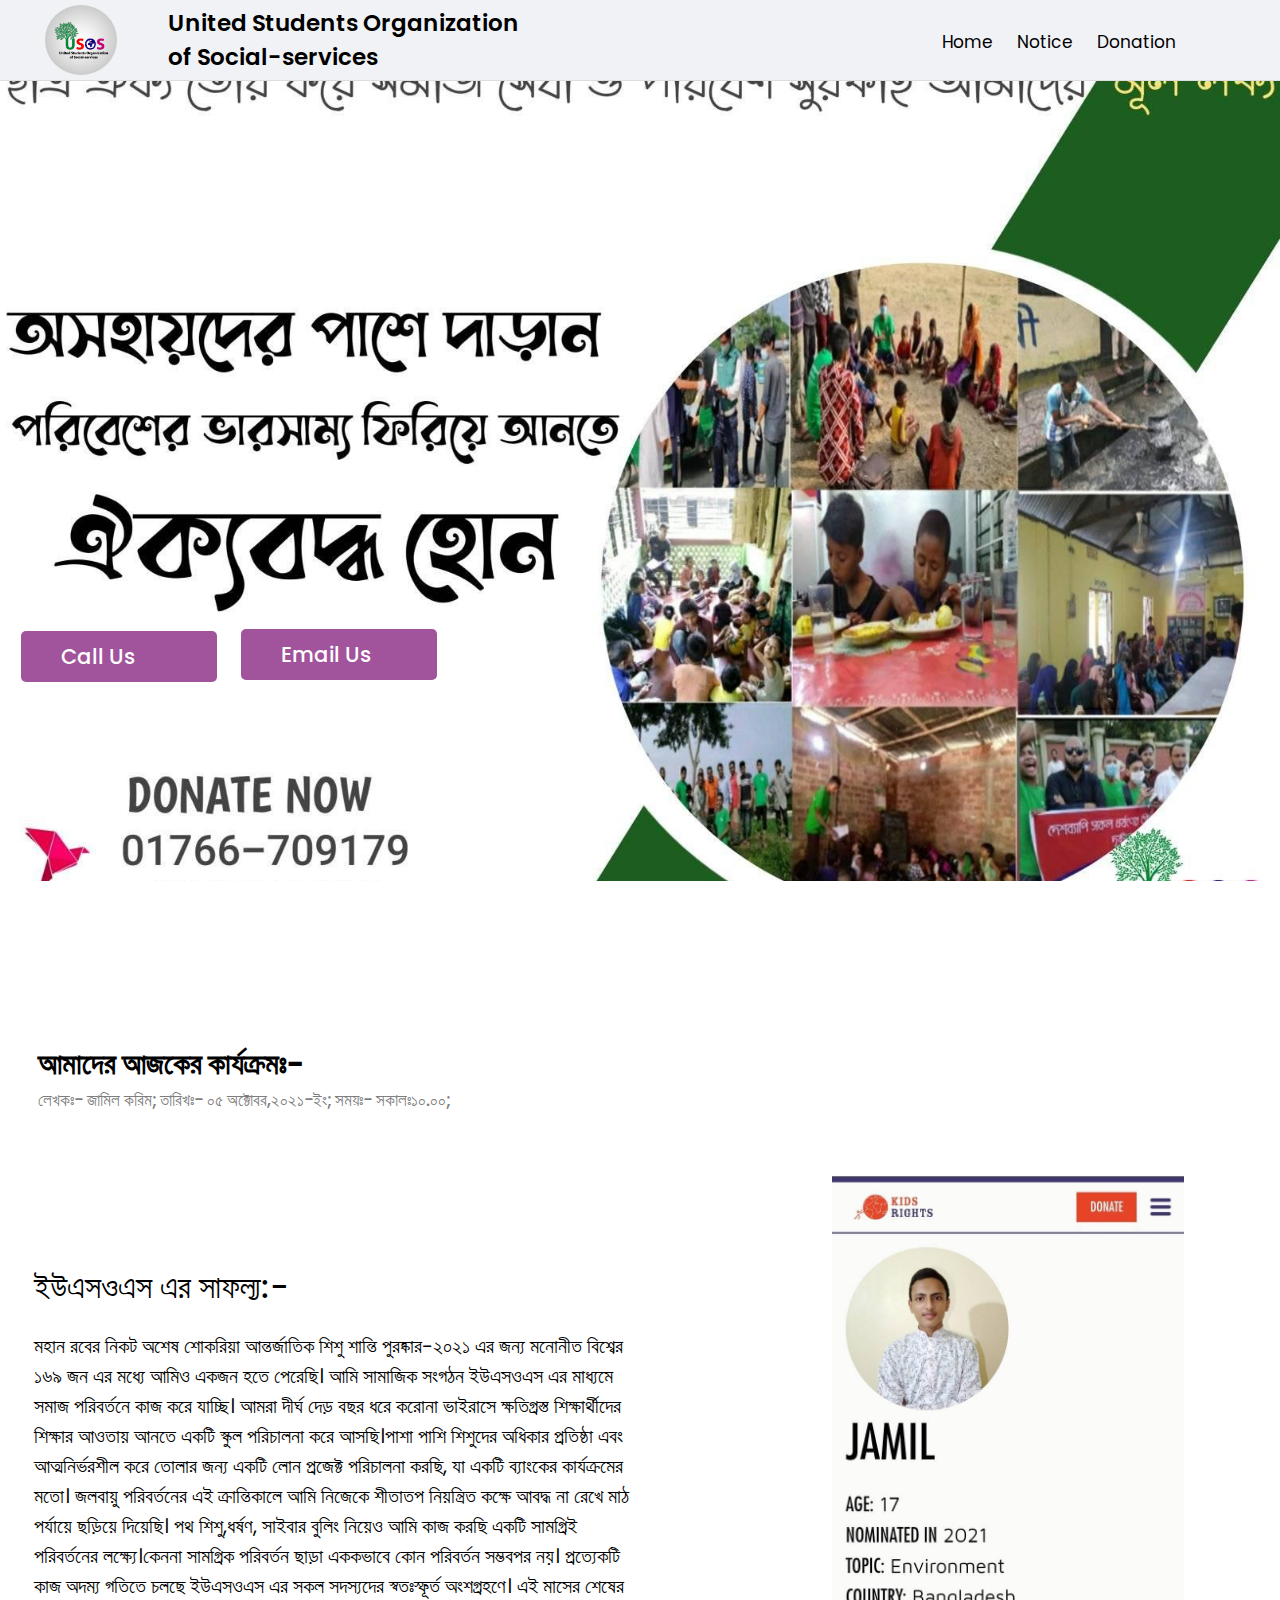
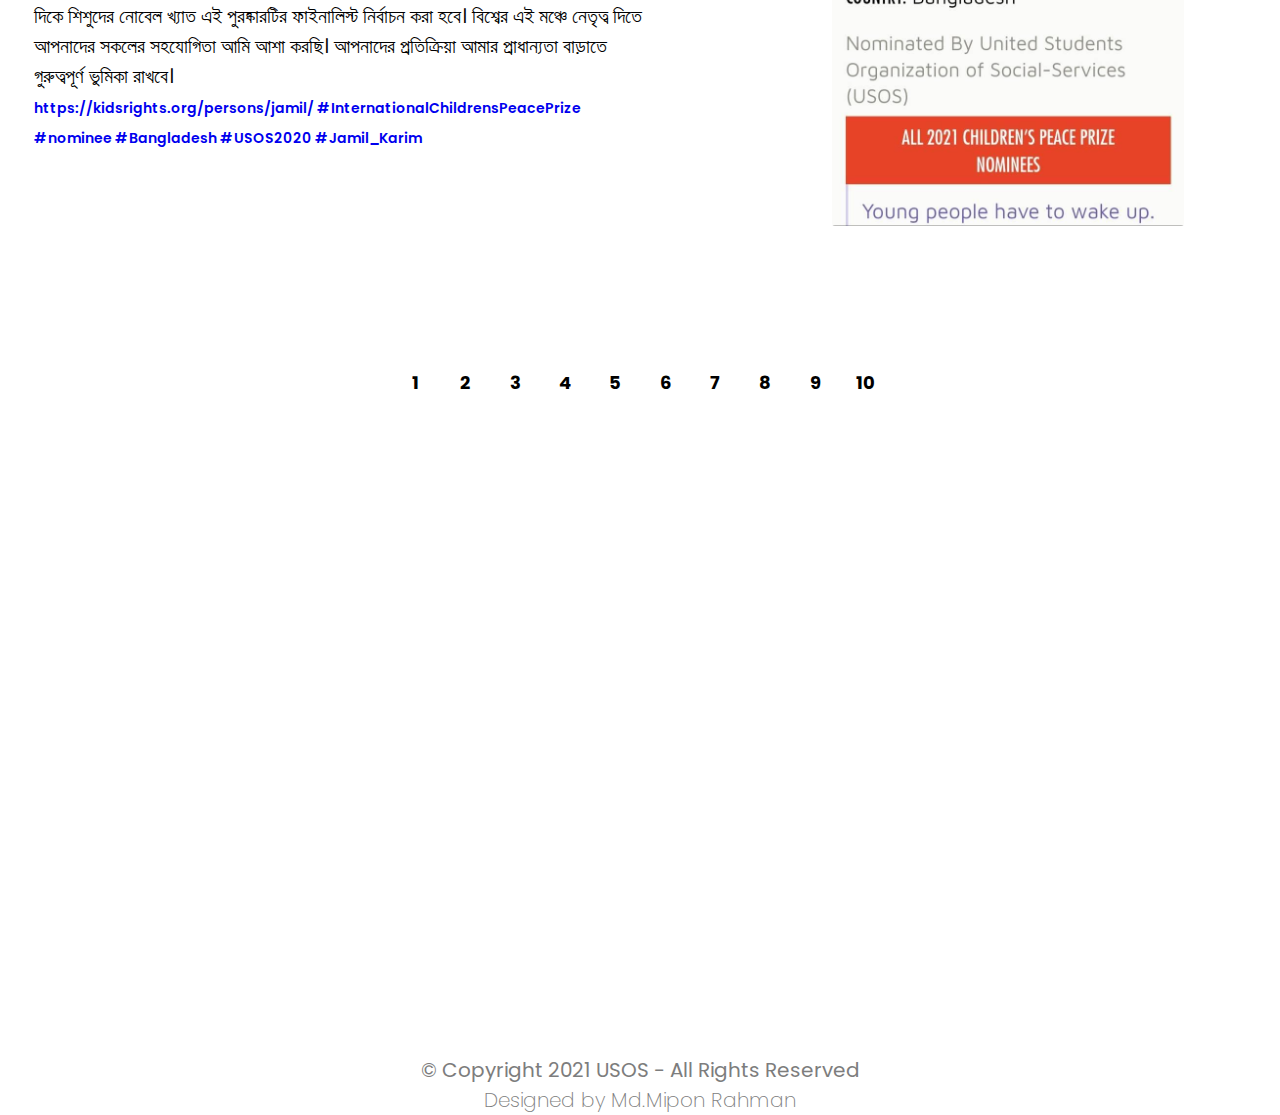
==== commit 16b438eb: "Update index.html" ====
--- a/index.html
+++ b/index.html
@@ -90,7 +90,7 @@
             <div class="mid-width">
               <div class="news-content clear">
                   <div class="content-news left">
-                    <h1>ইউএসওএস এর সাফল্য ঃ-</h1>
+                    <h1>ইউএসওএস এর সাফল্য:-</h1>
                     <p>মহান রবের নিকট অশেষ শোকরিয়া আন্তর্জাতিক শিশু শান্তি পুরষ্কার-২০২১ এর জন্য মনোনীত বিশ্বের ১৬৯ জন এর মধ্যে আমিও একজন হতে পেরেছি। আমি সামাজিক সংগঠন ইউএসওএস এর মাধ্যমে সমাজ পরিবর্তনে কাজ করে যাচ্ছি। আমরা দীর্ঘ দেড় বছর ধরে করোনা ভাইরাসে ক্ষতিগ্রস্ত শিক্ষার্থীদের শিক্ষার আওতায় আনতে একটি স্কুল পরিচালনা করে আসছি।পাশা পাশি শিশুদের অধিকার প্রতিষ্ঠা এবং আত্মনির্ভরশীল করে তোলার জন্য একটি লোন প্রজেক্ট পরিচালনা করছি, যা একটি ব্যাংকের কার্যক্রমের মতো। জলবায়ু পরিবর্তনের এই ক্রান্তিকালে আমি নিজেকে  শীতাতপ নিয়ন্ত্রিত কক্ষে আবদ্ধ না রেখে মাঠ পর্যায়ে ছড়িয়ে দিয়েছি। পথ শিশু,ধর্ষণ, সাইবার বুলিং নিয়েও আমি কাজ করছি একটি সামগ্রিই পরিবর্তনের লক্ষ্যে।কেননা সামগ্রিক পরিবর্তন ছাড়া এককভাবে কোন পরিবর্তন সম্ভবপর নয়। প্রত্যেকটি কাজ অদম্য গতিতে চলছে ইউএসওএস এর সকল সদস্যদের স্বতঃস্ফূর্ত অংশগ্রহণে। 
                     এই মাসের শেষের দিকে শিশুদের নোবেল খ্যাত এই পুরষ্কারটির ফাইনালিস্ট নির্বাচন করা হবে। বিশ্বের এই মঞ্চে নেতৃত্ব দিতে আপনাদের সকলের সহযোগিতা আমি আশা করছি। আপনাদের প্রতিক্রিয়া আমার প্রাধান্যতা বাড়াতে গুরুত্বপূর্ণ ভুমিকা রাখবে।
 			  </br>
